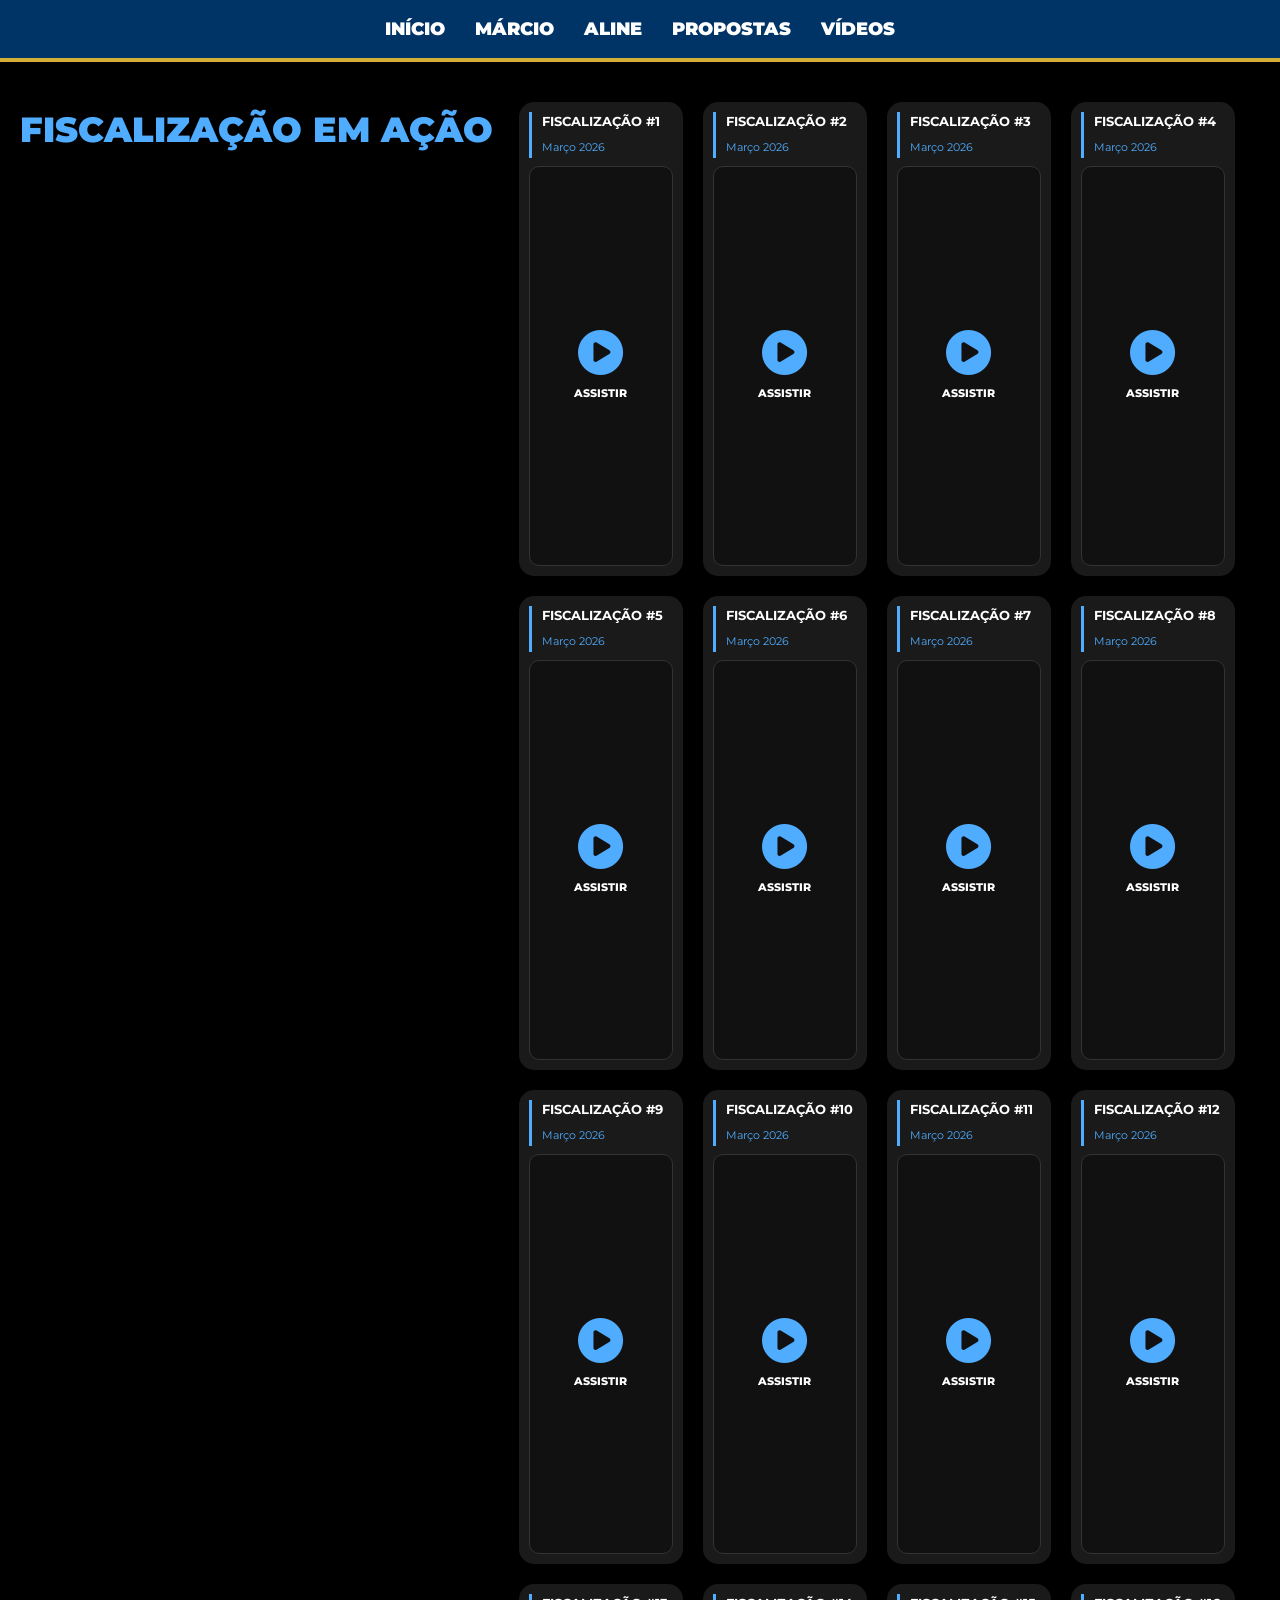
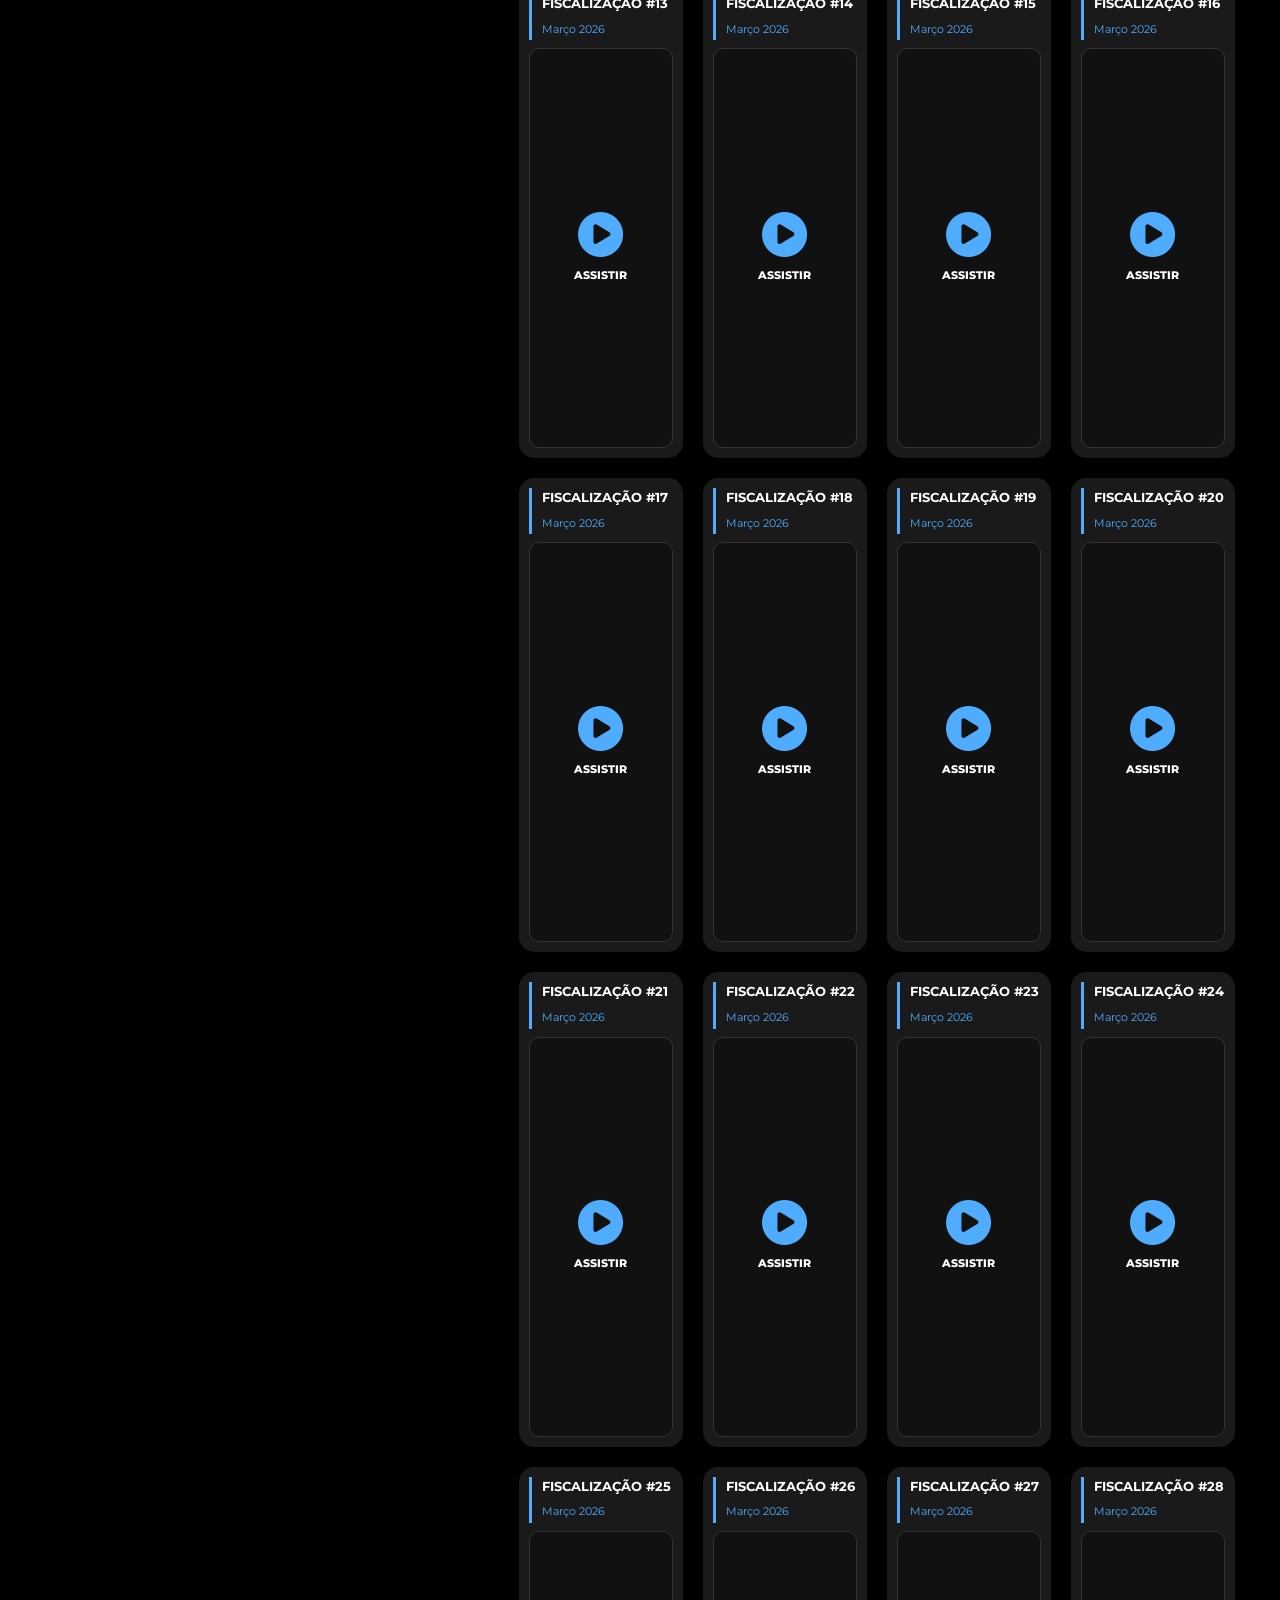
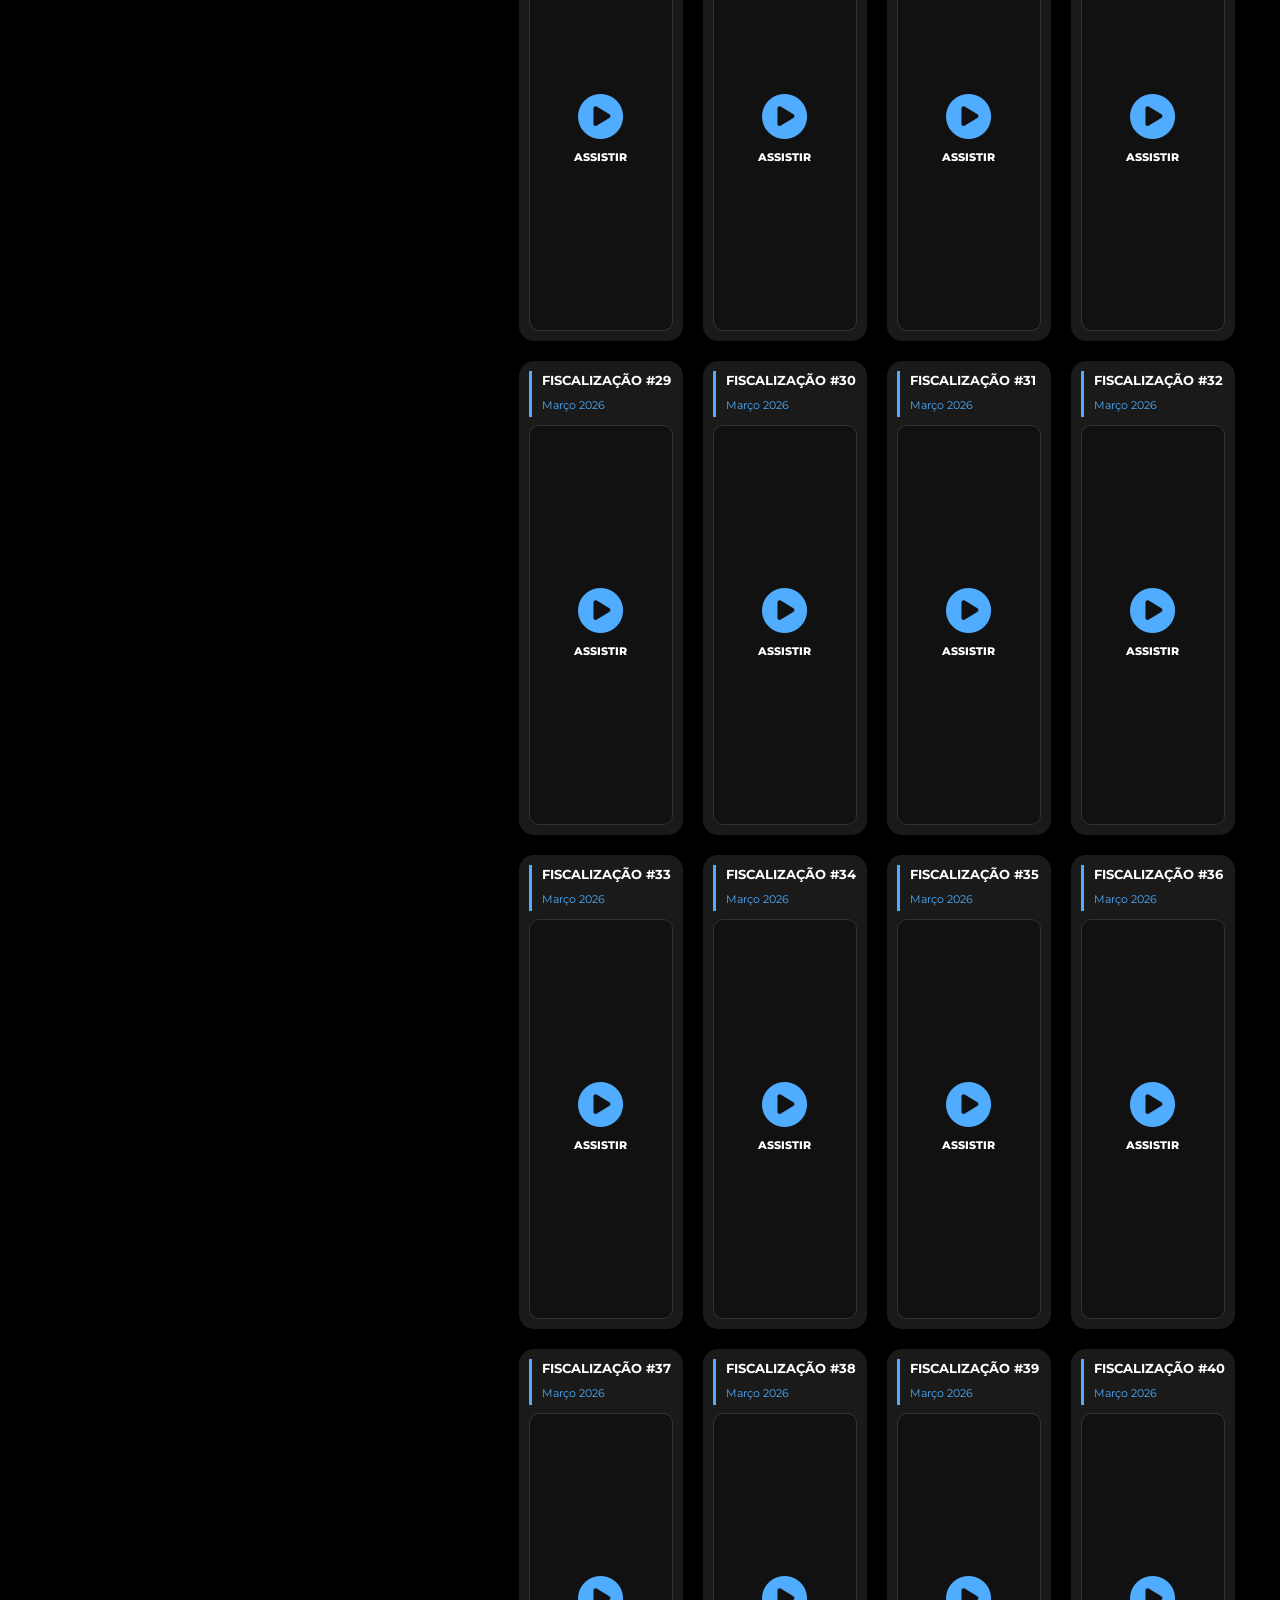
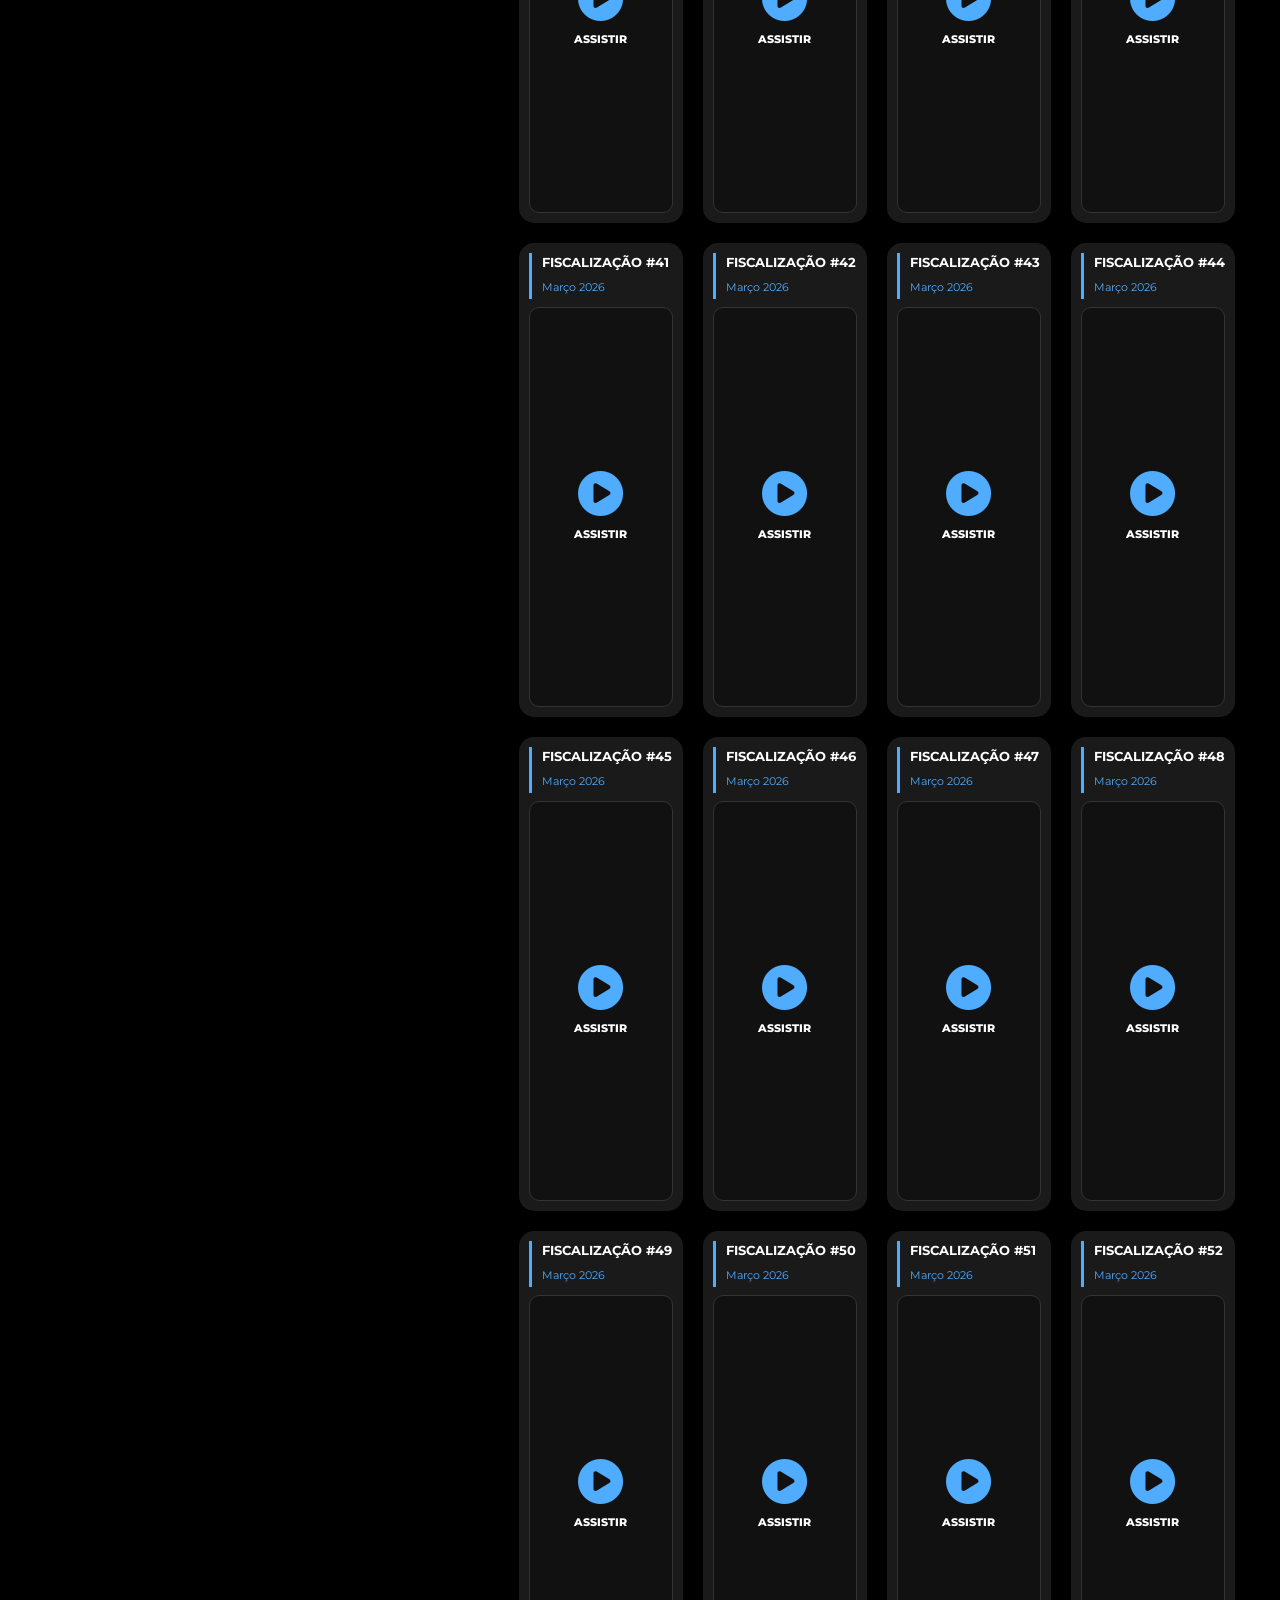
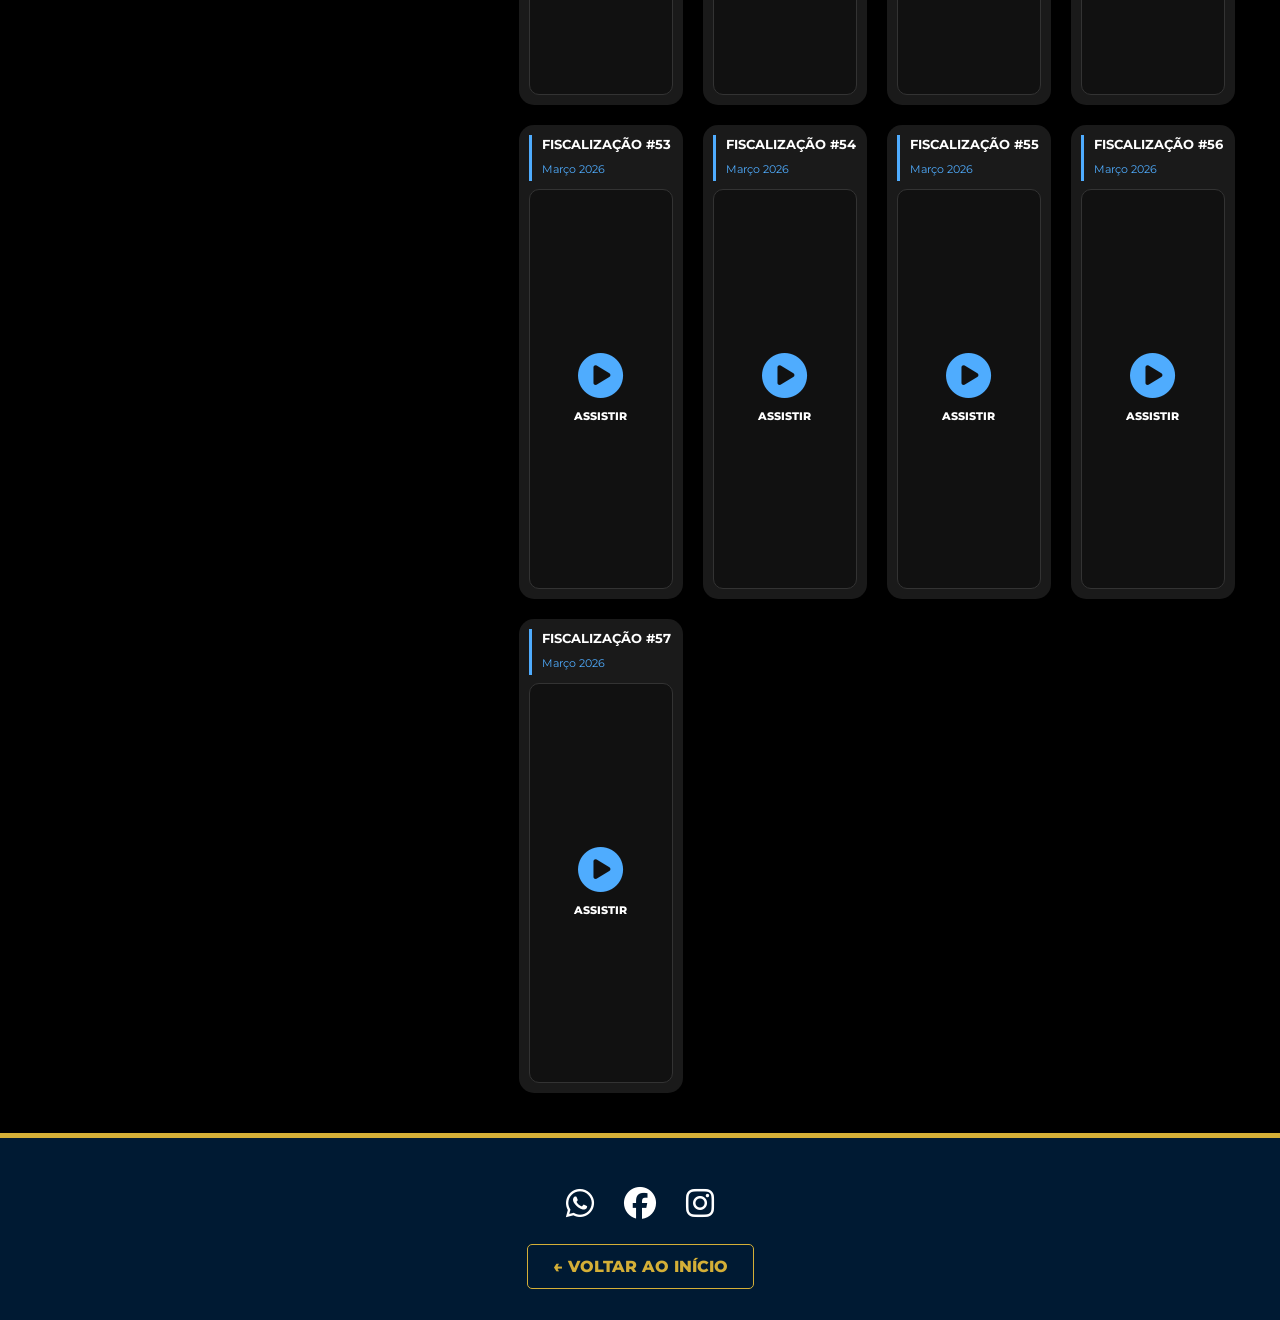
==== videos.html @ c8304841 "Final: Galeria completa com 57 vídeos em Grid 4xN e Performance Otimizada" ====
<!DOCTYPE html>
<html lang="pt-BR">
<head>
    <meta charset="UTF-8">
    <meta name="viewport" content="width=device-width, initial-scale=1.0">
    <title>Vídeos - Márcio O Fiscal do Povo</title>
    <link href="https://fonts.googleapis.com/css2?family=Montserrat:wght@400;600;700;800;900&display=swap" rel="stylesheet">
    <link rel="stylesheet" href="https://cdnjs.cloudflare.com/ajax/libs/font-awesome/6.4.0/css/all.min.css">
    <link rel="stylesheet" href="style.css">
    <style>
        .videos-section { background: #000; padding: 40px 20px; min-height: 100vh; }
        
        /* Grid de 4 colunas para Desktop */
        .videos-grid {
            display: grid;
            grid-template-columns: repeat(4, 1fr);
            gap: 20px;
            max-width: 1400px;
            margin: 0 auto;
        }

        /* Responsividade */
        @media (max-width: 1100px) { .videos-grid { grid-template-columns: repeat(2, 1fr); } }
        @media (max-width: 650px) { .videos-grid { grid-template-columns: 1fr; } }

        .video-header { margin-bottom: 8px; border-left: 3px solid #4facfe; padding-left: 10px; }
        .video-title { color: #fff; font-size: 0.8rem; font-weight: 700; text-transform: uppercase; display: block; overflow: hidden; text-overflow: ellipsis; white-space: nowrap; }
        .video-date { color: #4facfe; font-size: 0.7rem; }

        .video-placeholder {
            background: #111;
            display: flex;
            flex-direction: column;
            align-items: center;
            justify-content: center;
            cursor: pointer;
            height: 400px;
            border-radius: 10px;
            border: 1px solid #333;
            transition: 0.3s;
        }
        .video-placeholder:hover { border-color: #4facfe; background: #1a1a1a; transform: translateY(-5px); }
        .video-placeholder i { font-size: 45px; color: #4facfe; margin-bottom: 10px; }
        .video-placeholder span { color: #fff; font-size: 11px; font-weight: 800; }

        .video-active { width: 100%; height: 400px; border-radius: 10px; overflow: hidden; background: #000; }
        iframe { width: 100%; height: 100%; border: none; }
    </style>
</head>
<body>

    <nav class="main-nav">
        <div class="nav-container">
            <div class="nav-logo">MENU</div>
            <button class="mobile-menu-btn" id="menu-btn"><i class="fas fa-bars"></i></button>
            <ul class="nav-menu" id="nav-menu">
                <li><a href="index.html#inicio">INÍCIO</a></li>
                <li><a href="index.html#marcio">MÁRCIO</a></li>
                <li><a href="index.html#aline">ALINE</a></li>
                <li><a href="index.html#propostas">PROPOSTAS</a></li>
                <li><a href="videos.html">VÍDEOS</a></li>
            </ul>
        </div>
    </nav>

    <section class="videos-section">
        <h2 class="section-title-premium" style="text-align: center; color: #4facfe; margin-bottom: 40px;">FISCALIZAÇÃO EM AÇÃO</h2>
        <div class="videos-grid" id="main-grid"></div>
    </section>

    <script>
        const vids = [
            "https://www.facebook.com/plugins/video.php?href=https://www.facebook.com/61584229254460/videos/1790105011949511/&show_text=false",
            "https://www.facebook.com/plugins/video.php?href=https://www.facebook.com/reel/1311500697698154/&show_text=false",
            "https://www.facebook.com/plugins/video.php?href=https://www.facebook.com/reel/1255227905934165/&show_text=false",
            "https://www.facebook.com/plugins/video.php?href=https://www.facebook.com/reel/918105837590302/&show_text=false",
            "https://www.facebook.com/plugins/video.php?href=https://www.facebook.com/reel/892065873601712/&show_text=false",
            "https://www.facebook.com/plugins/video.php?href=https://www.facebook.com/reel/1368983204916952/&show_text=false",
            "https://www.facebook.com/plugins/video.php?href=https://www.facebook.com/reel/4248589908737282/&show_text=false",
            "https://www.facebook.com/plugins/video.php?href=https://www.facebook.com/reel/1237729917718655/&show_text=false",
            "https://www.facebook.com/plugins/video.php?href=https://www.facebook.com/61584229254460/videos/2324834691275918/&show_text=false",
            "https://www.facebook.com/plugins/video.php?href=https://www.facebook.com/61584229254460/videos/1413429316856625/&show_text=false",
            "https://www.facebook.com/plugins/video.php?href=https://www.facebook.com/reel/910739144763482/&show_text=false",
            "https://www.facebook.com/plugins/video.php?href=https://www.facebook.com/reel/2028403714384406/&show_text=false",
            "https://www.facebook.com/plugins/video.php?href=https://www.facebook.com/reel/3418190201677490/&show_text=false",
            "https://www.facebook.com/plugins/video.php?href=https://www.facebook.com/reel/780820698408023/&show_text=false",
            "https://www.facebook.com/plugins/video.php?href=https://www.facebook.com/reel/1563117801404973/&show_text=false",
            "https://www.facebook.com/plugins/video.php?href=https://www.facebook.com/reel/1511323676623680/&show_text=false",
            "https://www.facebook.com/plugins/video.php?href=https://www.facebook.com/reel/917312870982615/&show_text=false",
            "https://www.facebook.com/plugins/video.php?href=https://www.facebook.com/reel/1393071085896662/&show_text=false",
            "https://www.facebook.com/plugins/video.php?href=https://www.facebook.com/reel/4540325692864998/&show_text=false",
            "https://www.facebook.com/plugins/video.php?href=https://www.facebook.com/reel/1577727400076062/&show_text=false",
            "https://www.facebook.com/plugins/video.php?href=https://www.facebook.com/61584229254460/videos/1332016238598731/&show_text=false",
            "https://www.facebook.com/plugins/video.php?href=https://www.facebook.com/61584229254460/videos/1448080936945494/&show_text=false",
            "https://www.facebook.com/plugins/video.php?href=https://www.facebook.com/61584229254460/videos/732036759646273/&show_text=false",
            "https://www.facebook.com/plugins/video.php?href=https://www.facebook.com/61584229254460/videos/866464966378470/&show_text=false",
            "https://www.facebook.com/plugins/video.php?href=https://www.facebook.com/61584229254460/videos/1402035328312076/&show_text=false",
            "https://www.facebook.com/plugins/video.php?href=https://www.facebook.com/61584229254460/videos/1779980722700407/&show_text=false",
            "https://www.facebook.com/plugins/video.php?href=https://www.facebook.com/61584229254460/videos/762977366433002/&show_text=false",
            "https://www.facebook.com/plugins/video.php?href=https://www.facebook.com/reel/1565699784740078/&show_text=false",
            "https://www.facebook.com/plugins/video.php?href=https://www.facebook.com/61584229254460/videos/1548629129677773/&show_text=false",
            "https://www.facebook.com/plugins/video.php?href=https://www.facebook.com/reel/1250104950433433/&show_text=false",
            "https://www.facebook.com/plugins/video.php?href=https://www.facebook.com/61584229254460/videos/841709148730352/&show_text=false",
            "https://www.facebook.com/plugins/video.php?href=https://www.facebook.com/reel/1416748956475027/&show_text=false",
            "https://www.facebook.com/plugins/video.php?href=https://www.facebook.com/61584229254460/videos/1359076752097937/&show_text=false",
            "https://www.facebook.com/plugins/video.php?href=https://www.facebook.com/reel/810689882004455/&show_text=false",
            "https://www.facebook.com/plugins/video.php?href=https://www.facebook.com/reel/4310340892577147/&show_text=false",
            "https://www.facebook.com/plugins/video.php?href=https://www.facebook.com/reel/1225675929446809/&show_text=false",
            "https://www.facebook.com/plugins/video.php?href=https://www.facebook.com/reel/1605158243845556/&show_text=false",
            "https://www.facebook.com/plugins/video.php?href=https://www.facebook.com/reel/1567627301118036/&show_text=false",
            "https://www.facebook.com/plugins/video.php?href=https://www.facebook.com/reel/1594954414830260/&show_text=false",
            "https://www.facebook.com/plugins/video.php?href=https://www.facebook.com/reel/728707913616149/&show_text=false",
            "https://www.facebook.com/plugins/video.php?href=https://www.facebook.com/reel/1829973627626379/&show_text=false",
            "https://www.facebook.com/plugins/video.php?href=https://www.facebook.com/reel/829946646492679/&show_text=false",
            "https://www.facebook.com/plugins/video.php?href=https://www.facebook.com/reel/1295610985706285/&show_text=false",
            "https://www.facebook.com/plugins/video.php?href=https://www.facebook.com/reel/1372975374610612/&show_text=false",
            "https://www.facebook.com/plugins/video.php?href=https://www.facebook.com/reel/1581659126353356/&show_text=false",
            "https://www.facebook.com/plugins/video.php?href=https://www.facebook.com/reel/1205707208106266/&show_text=false",
            "https://www.facebook.com/plugins/video.php?href=https://www.facebook.com/reel/1228353052685377/&show_text=false",
            "https://www.facebook.com/plugins/video.php?href=https://www.facebook.com/reel/709621431761999/&show_text=false",
            "https://www.facebook.com/plugins/video.php?href=https://www.facebook.com/reel/1314545003805542/&show_text=false",
            "https://www.facebook.com/plugins/video.php?href=https://www.facebook.com/reel/1366639795107440/&show_text=false",
            "https://www.facebook.com/plugins/video.php?href=https://www.facebook.com/reel/1542270400026390/&show_text=false",
            "https://www.facebook.com/plugins/video.php?href=https://www.facebook.com/reel/844283248087871/&show_text=false",
            "https://www.facebook.com/plugins/video.php?href=https://www.facebook.com/reel/1830957114209938/&show_text=false",
            "https://www.facebook.com/plugins/video.php?href=https://www.facebook.com/reel/809238495204125/&show_text=false",
            "https://www.facebook.com/plugins/video.php?href=https://www.facebook.com/reel/1567188791362872/&show_text=false",
            "https://www.facebook.com/plugins/video.php?href=https://www.facebook.com/reel/999747685688481/&show_text=false",
            "https://www.facebook.com/plugins/video.php?href=https://www.facebook.com/reel/838948629033710/&show_text=false"
        ];

        const grid = document.getElementById('main-grid');
        vids.forEach((url, i) => {
            const item = document.createElement('div');
            item.className = 'video-item';
            item.innerHTML = `
                <div class="video-header">
                    <span class="video-title">Fiscalização #${i + 1}</span>
                    <span class="video-date">Março 2026</span>
                </div>
                <div class="video-placeholder" onclick="loadVideo(this, '${url}')">
                    <i class="fas fa-play-circle"></i>
                    <span>ASSISTIR</span>
                </div>
            `;
            grid.appendChild(item);
        });

        function loadVideo(el, url) {
            el.parentElement.innerHTML = `
                <div class="video-active">
                    <iframe src="${url}" allowfullscreen="true" allow="autoplay; encrypted-media"></iframe>
                </div>
            `;
        }
    </script>

    <footer class="main-footer" style="background: #001a33; padding: 40px; text-align: center; border-top: 5px solid #d4af37;">
        <div style="display: flex; gap: 30px; justify-content: center; margin-bottom: 25px;">
            <a href="https://wa.me/5594992500073" style="color: white; font-size: 2rem;"><i class="fab fa-whatsapp"></i></a>
            <a href="https://www.facebook.com/MarcioFiscalDoPovo" style="color: white; font-size: 2rem;"><i class="fab fa-facebook"></i></a>
            <a href="https://www.instagram.com/marcioofiscaldopovo/" style="color: white; font-size: 2rem;"><i class="fab fa-instagram"></i></a>
        </div>
        <a href="index.html" style="color: #d4af37; text-decoration: none; font-weight: 800; border: 1px solid #d4af37; padding: 12px 25px; border-radius: 5px; text-transform: uppercase;">← Voltar ao Início</a>
    </footer>

</body>
</html>
---- style.css ----
/* --- VARIÁVEIS E RESET --- */
:root {
    --blue: #003366;
    --light-blue: #00509d;
    --gold: #d4af37;
    --white: #ffffff;
    --black: #000000;
}

* {
    margin: 0;
    padding: 0;
    box-sizing: border-box;
    scroll-behavior: smooth;
}

body {
    font-family: 'Montserrat', sans-serif;
    color: var(--blue);
    line-height: 1.6;
    background: var(--white);
    overflow-x: hidden;
}

/* --- MENU SUPERIOR (NAVBAR) --- */
.main-nav {
    background: var(--blue);
    padding: 15px 0;
    border-bottom: 4px solid var(--gold);
    position: sticky;
    top: 0;
    z-index: 1000;
}

.nav-container {
    max-width: 1200px;
    margin: 0 auto;
    padding: 0 20px;
    display: flex;
    justify-content: center; /* Centralizado no PC */
    align-items: center;
}

.nav-logo {
    color: var(--white);
    font-weight: 900;
    font-size: 1.2rem;
    display: none; /* Escondido no PC */
}

.nav-menu {
    display: flex;
    list-style: none;
    gap: 30px;
}

.nav-menu a {
    color: var(--white);
    text-decoration: none;
    font-weight: 900;
    font-size: 1.1rem;
    text-transform: uppercase;
    transition: 0.3s;
}

.nav-menu a:hover {
    color: var(--gold);
}

.mobile-menu-btn {
    display: none;
    background: none;
    border: none;
    color: white;
    font-size: 1.8rem;
    cursor: pointer;
}

/* --- CONFIGURAÇÃO MOBILE (ESTILO APP) --- */
@media (max-width: 768px) {
    .nav-container { justify-content: space-between; }
    .nav-logo { display: block; }
    .mobile-menu-btn { display: block; }

    .nav-menu {
        position: fixed;
        top: 68px;
        left: -100%;
        width: 100%;
        height: calc(100vh - 68px);
        background: var(--blue);
        flex-direction: column;
        align-items: center;
        padding-top: 50px;
        transition: 0.4s ease-in-out;
        gap: 30px;
    }

    .nav-menu.active { left: 0; }
    .nav-menu a { font-size: 1.6rem; }
}

/* --- HERO SECTION --- */
.hero-section {
    background: linear-gradient(135deg, var(--blue) 0%, var(--light-blue) 100%);
    padding: 60px 20px;
    text-align: center;
    color: var(--white);
}

.hero-title { font-size: clamp(2rem, 5vw, 3.5rem); font-weight: 900; margin-bottom: 10px; }
.hero-subtitle { font-size: clamp(1.2rem, 3vw, 2rem); font-weight: 700; color: var(--gold); margin-bottom: 40px; }

.hero-image-container {
    position: relative;
    max-width: 400px;
    margin: 0 auto;
    border: 6px solid var(--white);
    border-radius: 20px;
    box-shadow: 0 20px 40px rgba(0,0,0,0.3);
}

.hero-image { width: 100%; border-radius: 14px; display: block; }

.hero-badge {
    position: absolute;
    bottom: -20px;
    left: 50%;
    transform: translateX(-50%);
    background: var(--gold);
    color: var(--blue);
    padding: 10px 20px;
    border-radius: 50px;
    font-weight: 900;
    border: 2px solid var(--white);
    white-space: nowrap;
}

/* --- BIOGRAFIAS E CARDS --- */
.biografia-section { padding: 80px 20px; display: flex; justify-content: center; }
.container-biografia { max-width: 1100px; width: 100%; }
.bio-card { background: var(--white); padding: 40px; border-radius: 0 50px 0 50px; box-shadow: 0 10px 30px rgba(0,0,0,0.05); border-left: 8px solid var(--gold); }
.section-title-premium { font-size: 2.2rem; font-weight: 900; margin-bottom: 30px; color: var(--blue); }

.timeline-item { display: flex; align-items: flex-start; gap: 15px; margin-bottom: 15px; }
.timeline-item i { color: var(--gold); font-size: 1.4rem; margin-top: 5px; }

/* --- PROPOSTAS --- */
.propostas-section { background: var(--blue); padding: 80px 20px; display: flex; justify-content: center; }
.propostas-grid { display: grid; grid-template-columns: repeat(auto-fit, minmax(300px, 1fr)); gap: 20px; margin-top: 30px; }
.proposta-card-tech { background: rgba(255,255,255,0.1); padding: 30px; border-radius: 20px; border: 1px solid var(--gold); text-align: center; }
.proposta-card-tech h3 { color: var(--gold); margin-bottom: 15px; font-size: 1.5rem; }
.proposta-card-tech p { color: var(--white); }

/* --- VÍDEOS --- */
.videos-section { padding: 80px 20px; background: var(--black); display: flex; justify-content: center; }
.videos-grid { display: grid; grid-template-columns: repeat(auto-fit, minmax(320px, 1fr)); gap: 20px; }
.video-item { background: #1a1a1a; padding: 10px; border-radius: 15px; }
.video-wrapper { position: relative; padding-bottom: 56.25%; height: 0; overflow: hidden; border-radius: 10px; }
.video-wrapper iframe { position: absolute; top: 0; left: 0; width: 100%; height: 100%; }

/* --- RODAPÉ --- */
.main-footer { background: #001a33; padding: 60px 20px; border-top: 5px solid var(--gold); text-align: center; color: var(--white); }

/* --- BOTÃO WHATSAPP --- */
.whatsapp-float {
    position: fixed;
    bottom: 30px;
    right: 30px;
    background: #25d366;
    width: 60px;
    height: 60px;
    border-radius: 50%;
    display: flex;
    justify-content: center;
    align-items: center;
    color: white;
    font-size: 2rem;
    z-index: 2000;
    box-shadow: 0 4px 10px rgba(0,0,0,0.3);
}
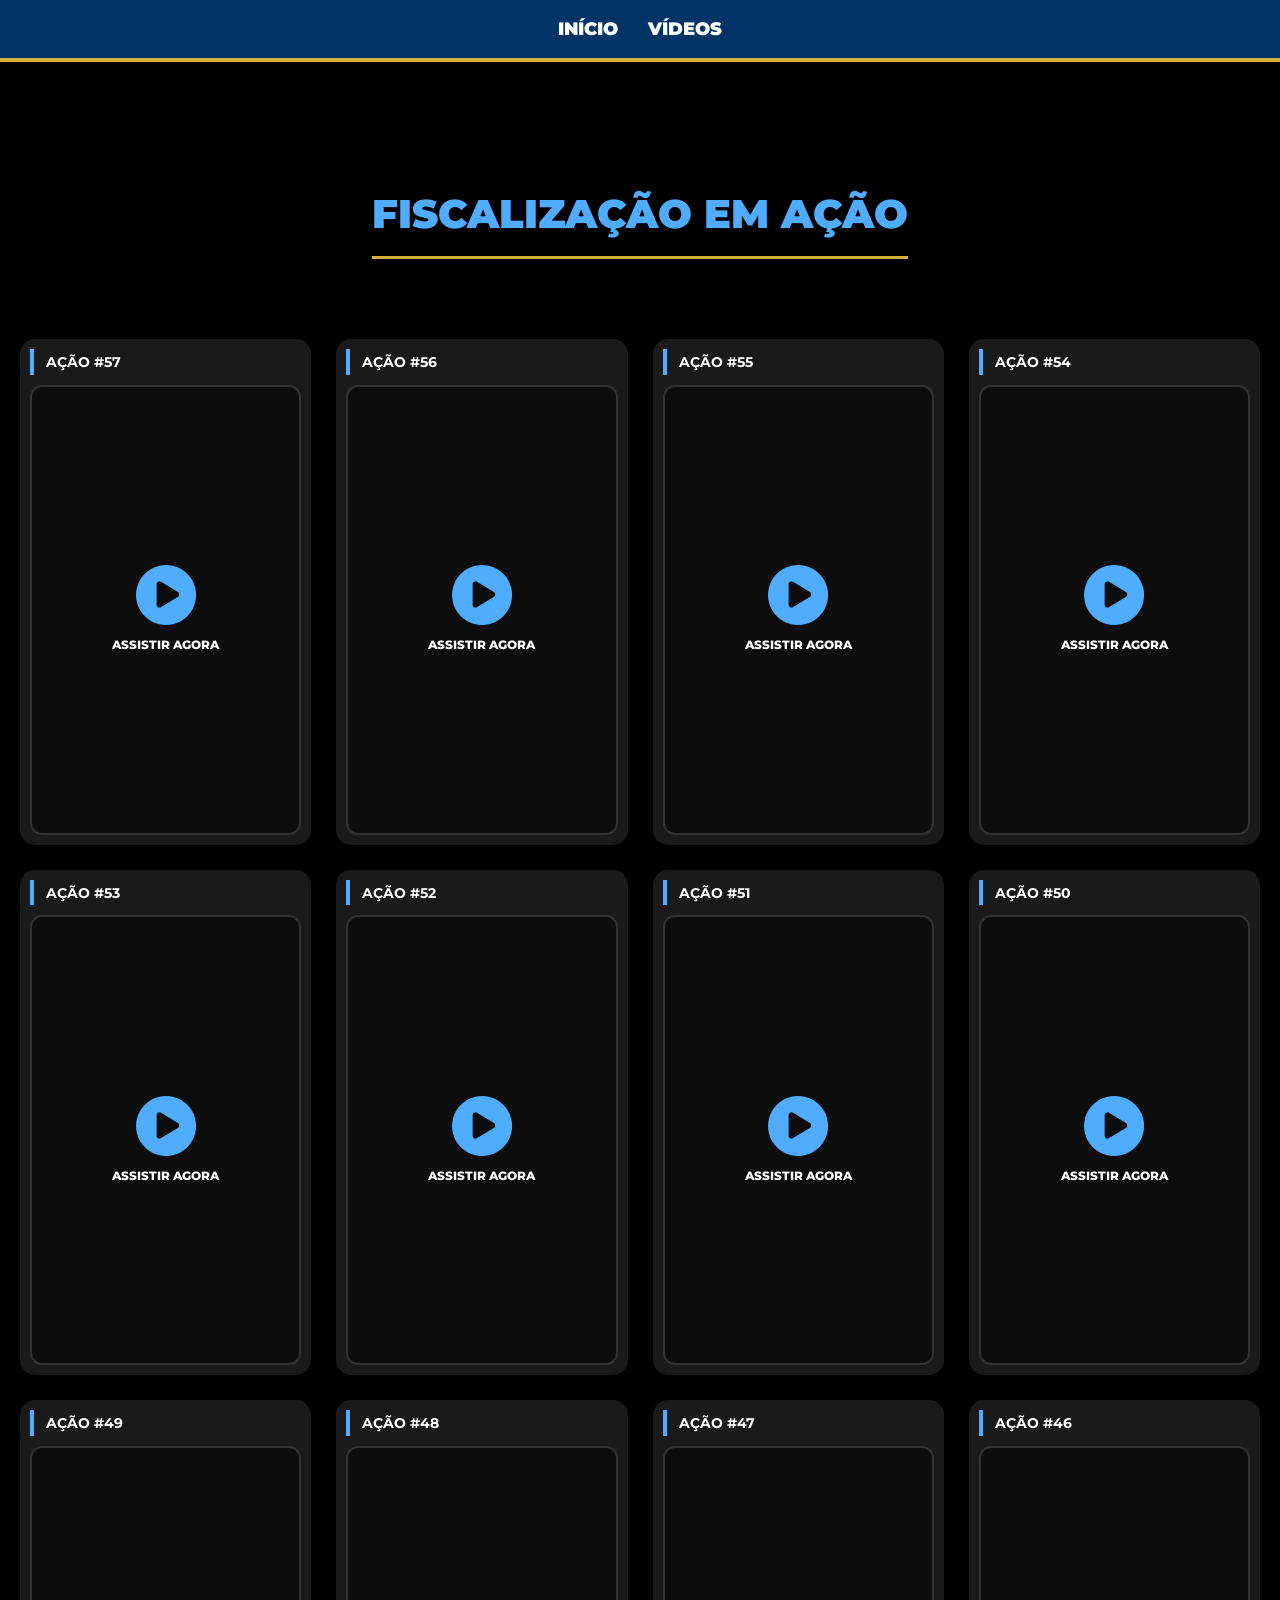
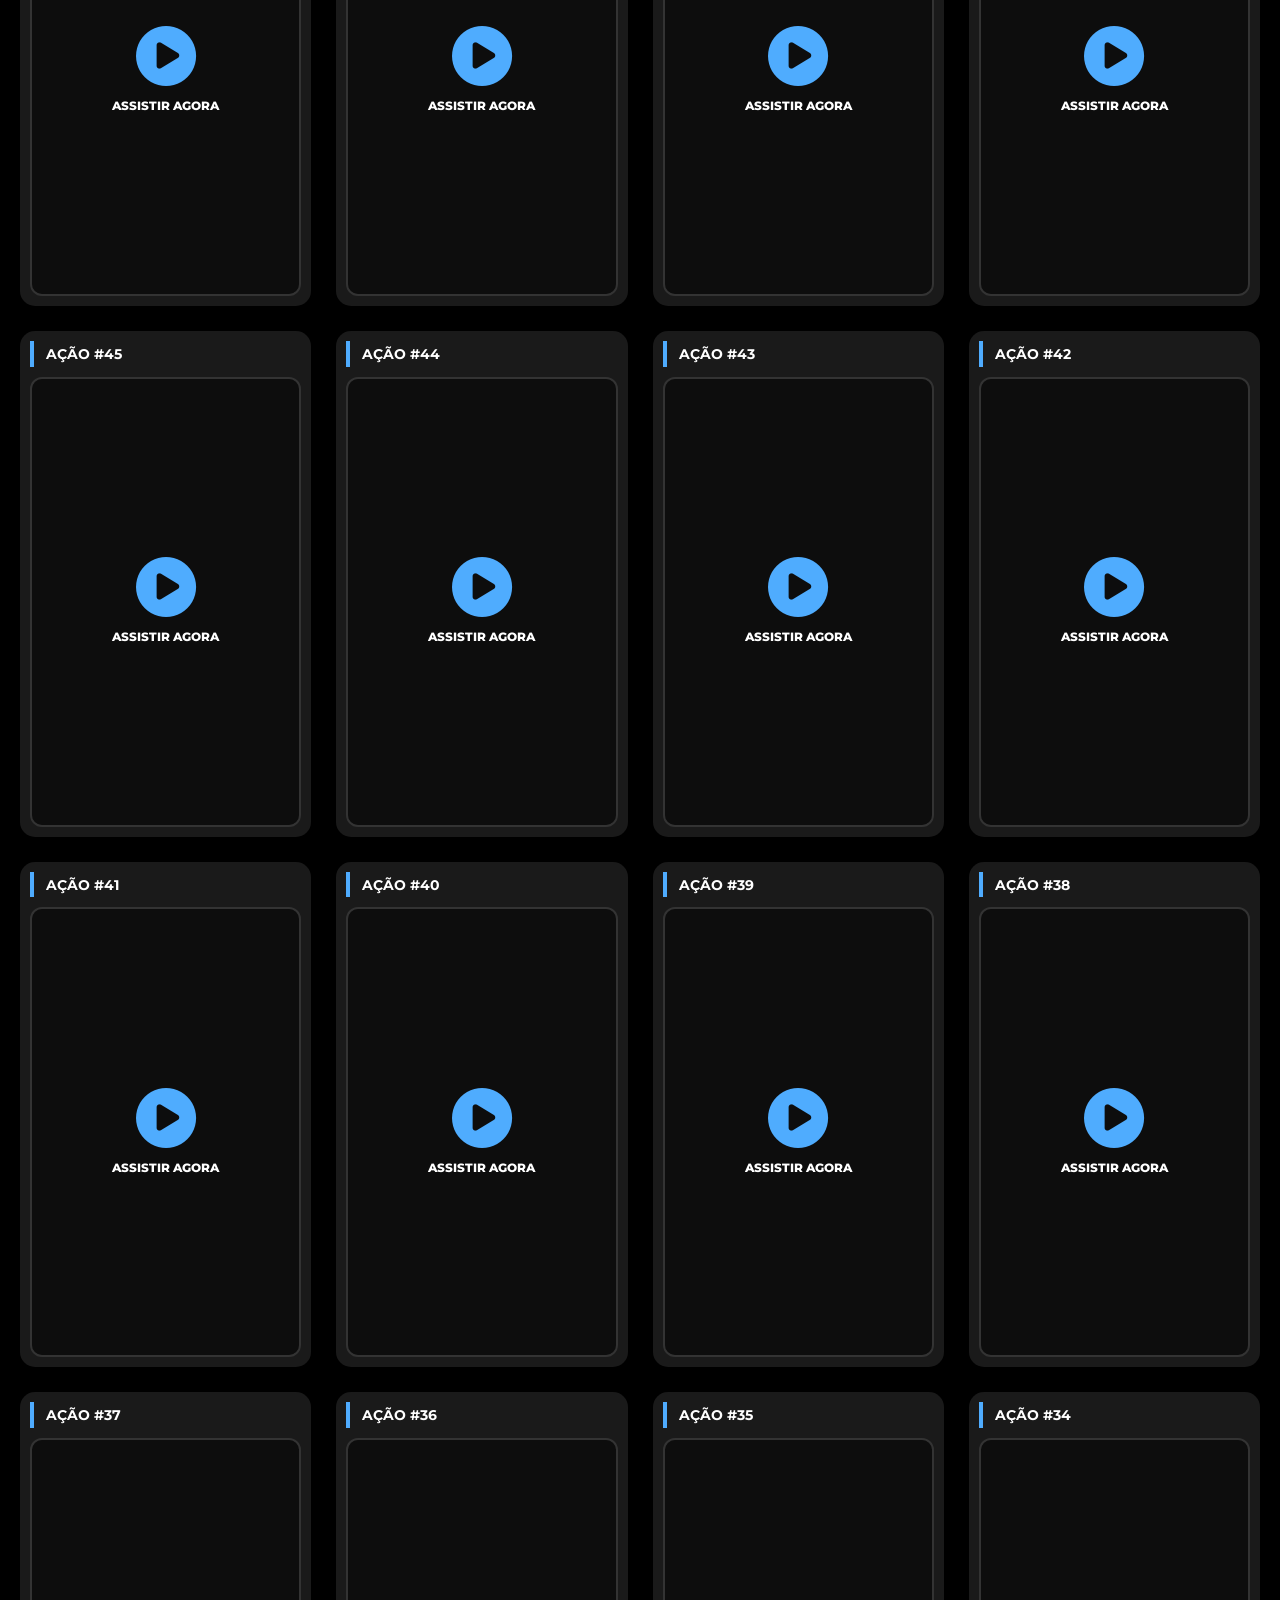
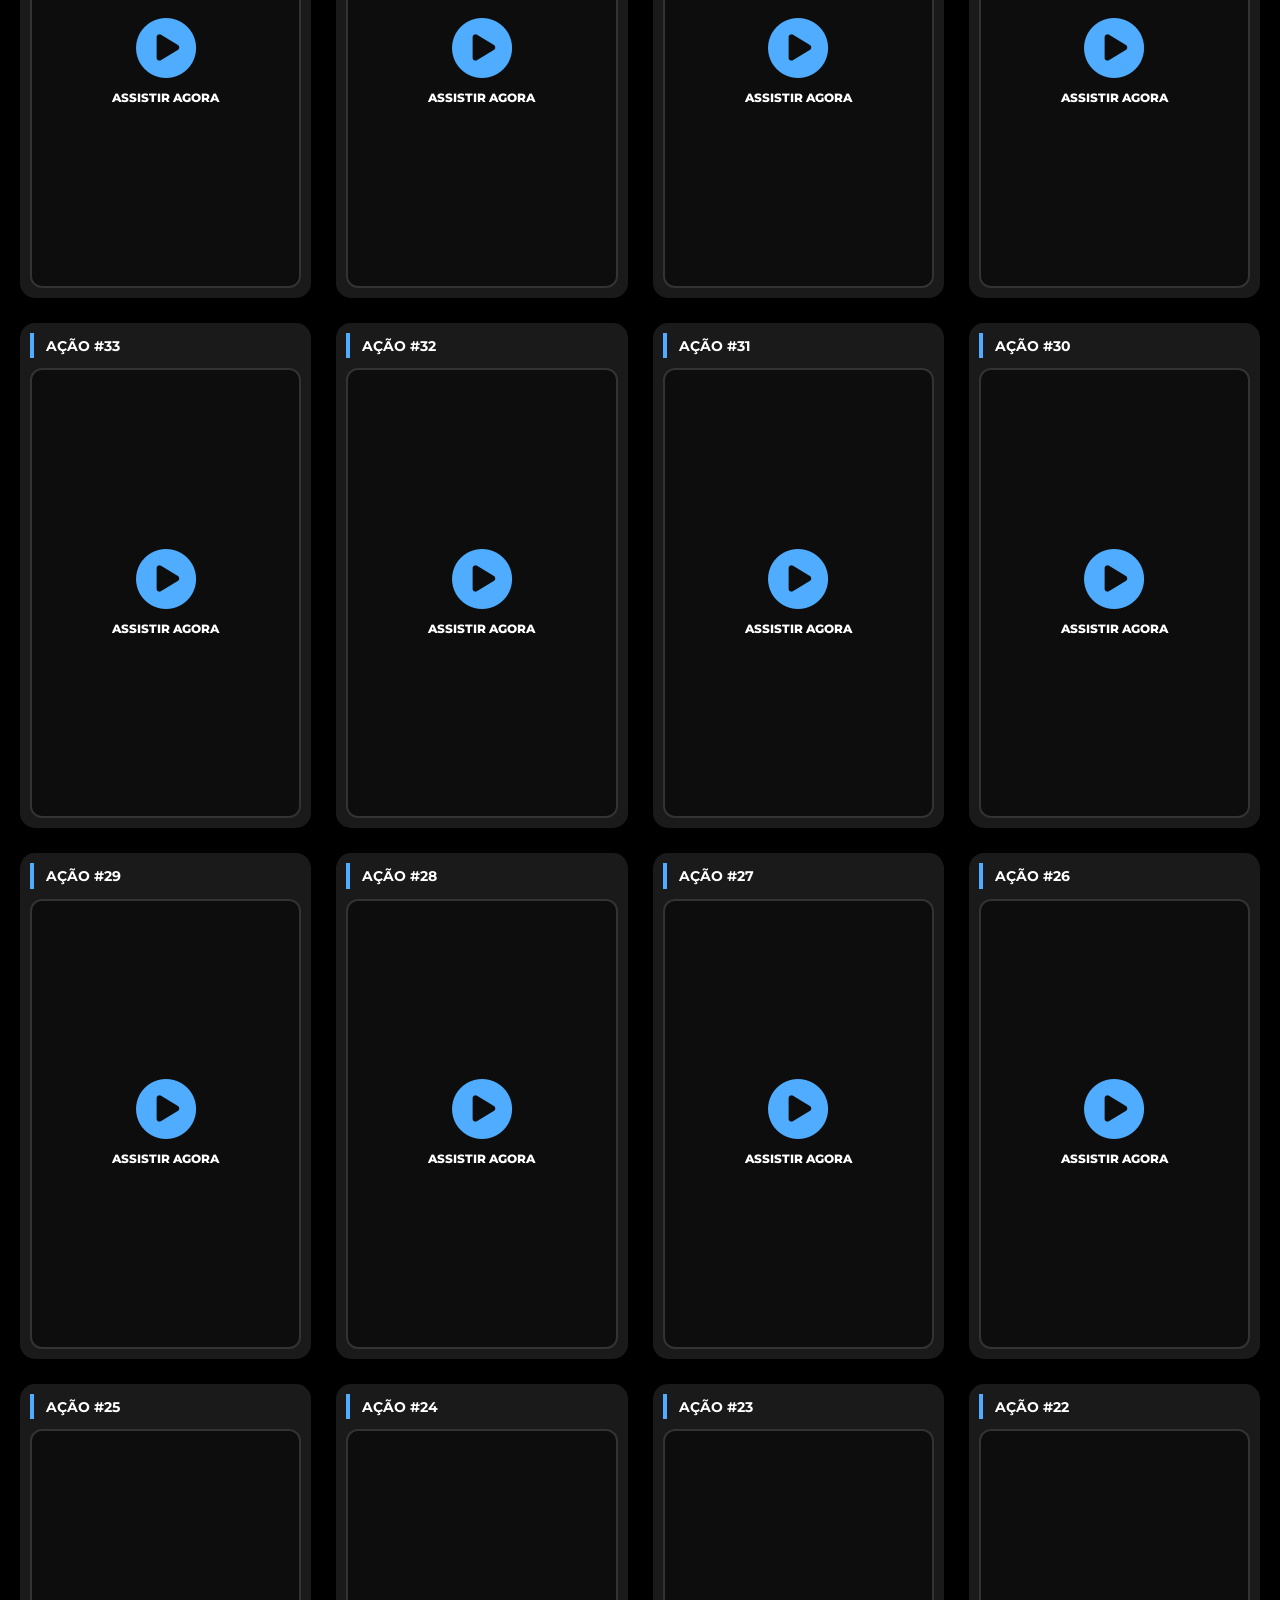
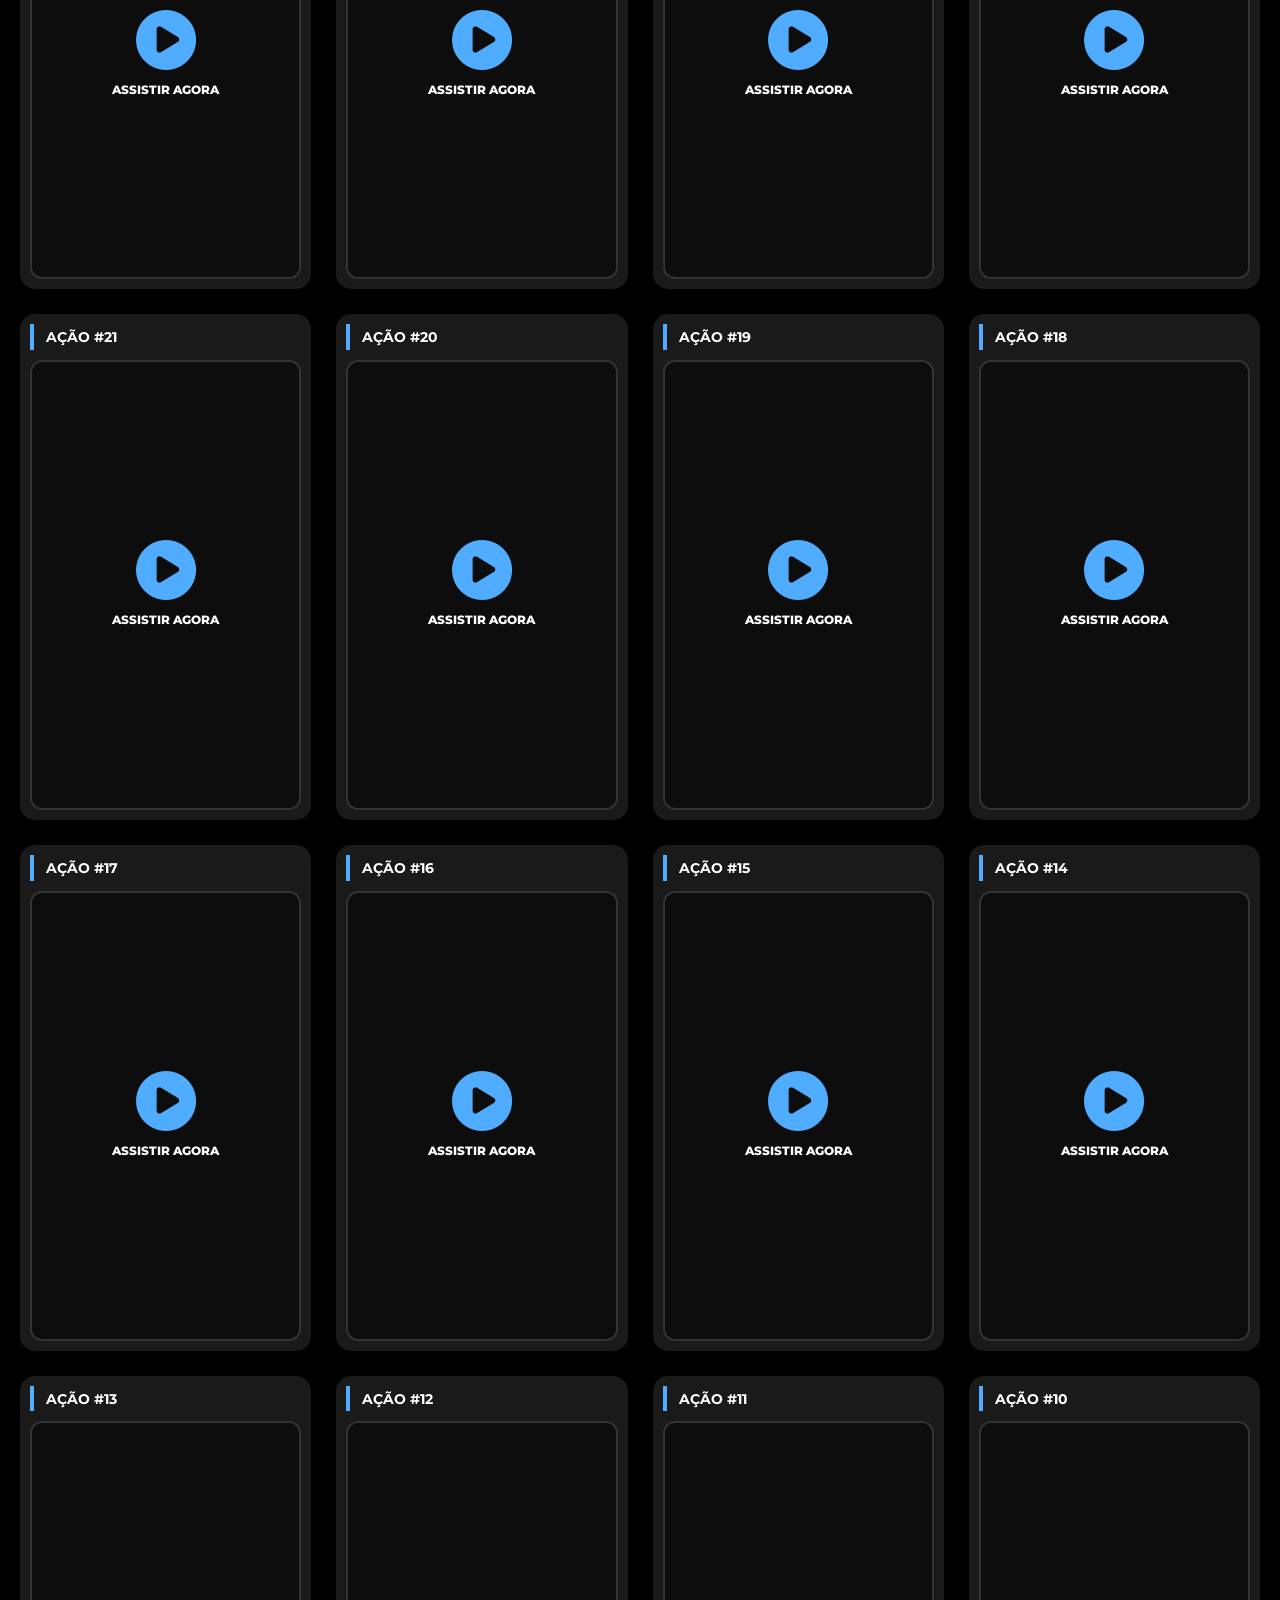
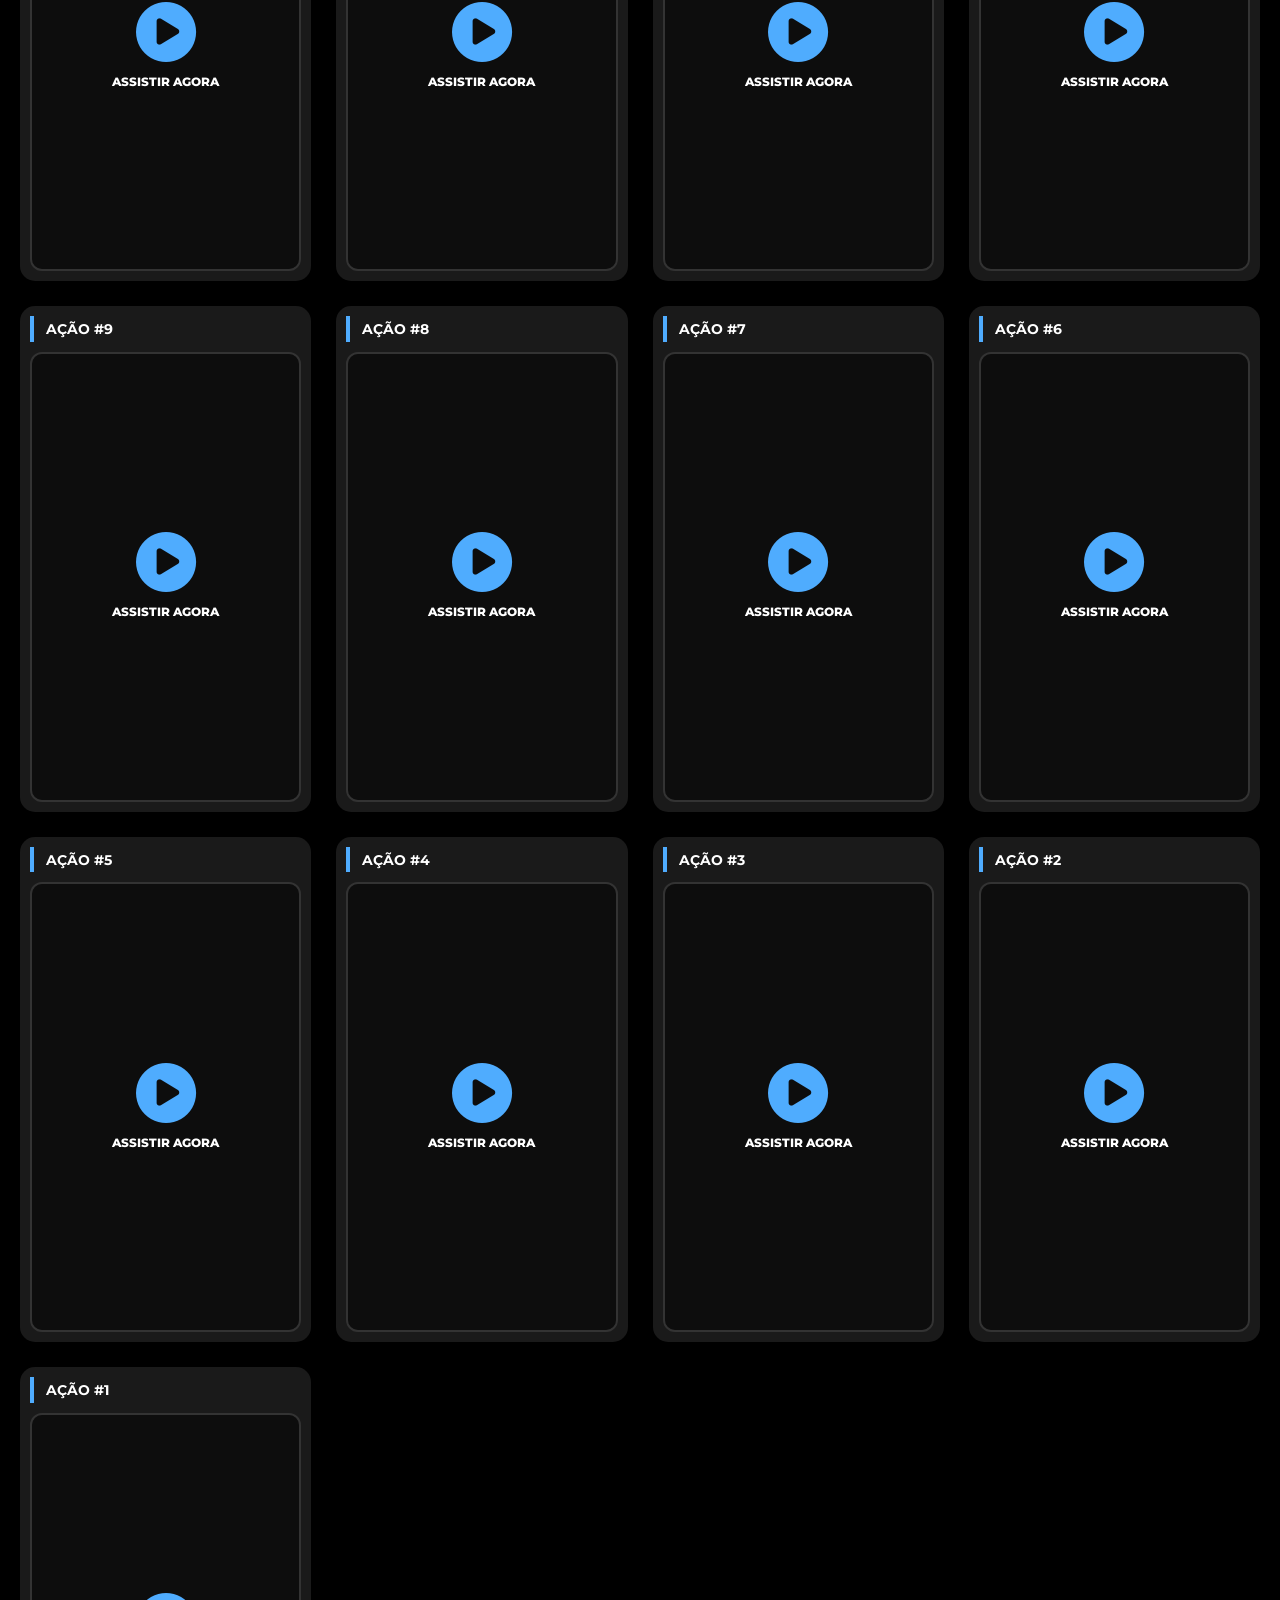
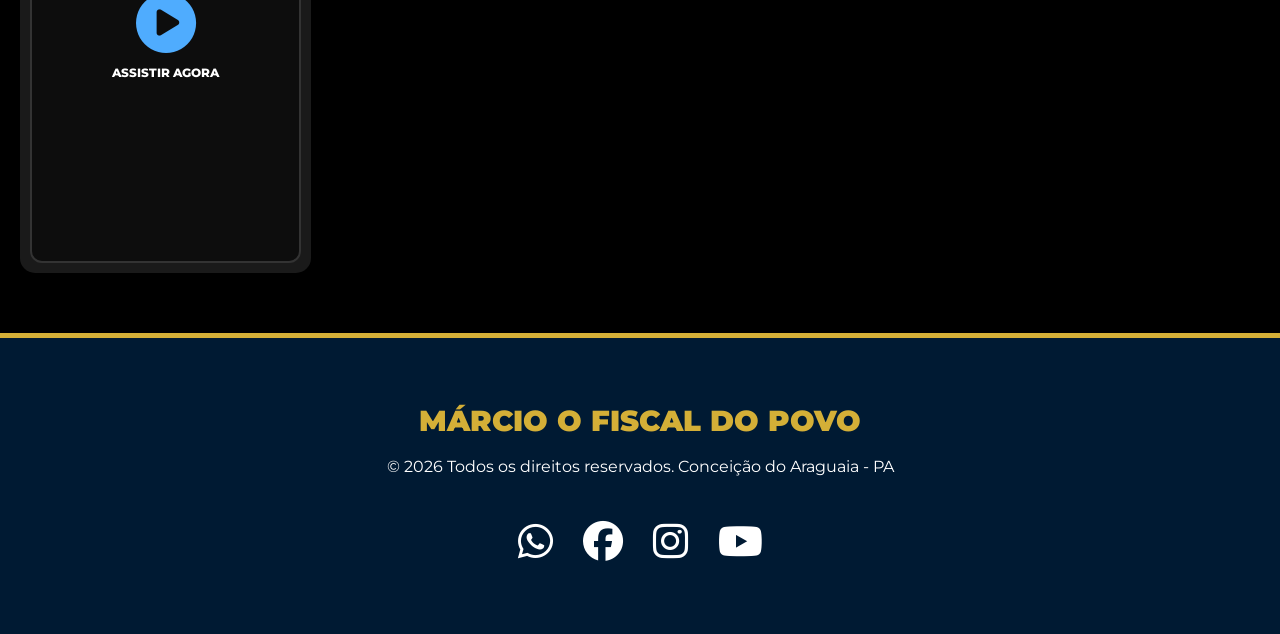
==== commit 5f458211: "Final: Galeria de 57 vídeos com capas, grid 4xN e numeração decrescente" ====
--- a/videos.html
+++ b/videos.html
@@ -8,42 +8,66 @@
     <link rel="stylesheet" href="https://cdnjs.cloudflare.com/ajax/libs/font-awesome/6.4.0/css/all.min.css">
     <link rel="stylesheet" href="style.css">
     <style>
-        .videos-section { background: #000; padding: 40px 20px; min-height: 100vh; }
+        body { background: #000; margin: 0; padding: 0; font-family: 'Montserrat', sans-serif; }
         
-        /* Grid de 4 colunas para Desktop */
+        .videos-section { 
+            background: #000; 
+            padding: 120px 20px 60px 20px; 
+            display: flex;
+            flex-direction: column;
+            align-items: center;
+            min-height: 100vh;
+        }
+
+        .section-header { width: 100%; display: flex; justify-content: center; margin-bottom: 50px; }
+        
+        .section-title-premium {
+            font-size: 2.5rem;
+            color: #4facfe;
+            font-weight: 900;
+            text-transform: uppercase;
+            text-align: center;
+            border-bottom: 3px solid #d4af37;
+            padding-bottom: 10px;
+        }
+
         .videos-grid {
             display: grid;
             grid-template-columns: repeat(4, 1fr);
-            gap: 20px;
+            gap: 25px;
+            width: 100%;
             max-width: 1400px;
-            margin: 0 auto;
-        }
-
-        /* Responsividade */
-        @media (max-width: 1100px) { .videos-grid { grid-template-columns: repeat(2, 1fr); } }
-        @media (max-width: 650px) { .videos-grid { grid-template-columns: 1fr; } }
-
-        .video-header { margin-bottom: 8px; border-left: 3px solid #4facfe; padding-left: 10px; }
-        .video-title { color: #fff; font-size: 0.8rem; font-weight: 700; text-transform: uppercase; display: block; overflow: hidden; text-overflow: ellipsis; white-space: nowrap; }
-        .video-date { color: #4facfe; font-size: 0.7rem; }
+        }
+
+        @media (max-width: 1200px) { .videos-grid { grid-template-columns: repeat(2, 1fr); } }
+        @media (max-width: 768px) { .videos-grid { grid-template-columns: 1fr; } .section-title-premium { font-size: 1.8rem; } }
+
+        .video-item { width: 100%; }
+        .video-header { margin-bottom: 10px; border-left: 4px solid #4facfe; padding-left: 12px; }
+        .video-title { color: #fff; font-size: 0.9rem; font-weight: 700; text-transform: uppercase; }
 
         .video-placeholder {
-            background: #111;
+            background-color: #1a1a1a;
+            background-size: cover;
+            background-position: center;
             display: flex;
             flex-direction: column;
             align-items: center;
             justify-content: center;
             cursor: pointer;
-            height: 400px;
-            border-radius: 10px;
-            border: 1px solid #333;
-            transition: 0.3s;
-        }
-        .video-placeholder:hover { border-color: #4facfe; background: #1a1a1a; transform: translateY(-5px); }
-        .video-placeholder i { font-size: 45px; color: #4facfe; margin-bottom: 10px; }
-        .video-placeholder span { color: #fff; font-size: 11px; font-weight: 800; }
-
-        .video-active { width: 100%; height: 400px; border-radius: 10px; overflow: hidden; background: #000; }
+            height: 450px;
+            border-radius: 12px;
+            border: 2px solid #333;
+            transition: 0.4s;
+            position: relative;
+            overflow: hidden;
+        }
+        .video-placeholder::before { content: ''; position: absolute; top: 0; left: 0; width: 100%; height: 100%; background: rgba(0, 0, 0, 0.5); z-index: 1; }
+        .video-placeholder:hover { border-color: #4facfe; transform: translateY(-5px); }
+        .video-placeholder i { font-size: 60px; color: #4facfe; z-index: 2; margin-bottom: 10px; }
+        .video-placeholder span { color: #fff; font-size: 12px; font-weight: 800; z-index: 2; }
+
+        .video-active { width: 100%; height: 450px; border-radius: 12px; overflow: hidden; background: #000; }
         iframe { width: 100%; height: 100%; border: none; }
     </style>
 </head>
@@ -52,95 +76,100 @@
     <nav class="main-nav">
         <div class="nav-container">
             <div class="nav-logo">MENU</div>
-            <button class="mobile-menu-btn" id="menu-btn"><i class="fas fa-bars"></i></button>
-            <ul class="nav-menu" id="nav-menu">
-                <li><a href="index.html#inicio">INÍCIO</a></li>
-                <li><a href="index.html#marcio">MÁRCIO</a></li>
-                <li><a href="index.html#aline">ALINE</a></li>
-                <li><a href="index.html#propostas">PROPOSTAS</a></li>
+            <ul class="nav-menu">
+                <li><a href="index.html">INÍCIO</a></li>
                 <li><a href="videos.html">VÍDEOS</a></li>
             </ul>
         </div>
     </nav>
 
     <section class="videos-section">
-        <h2 class="section-title-premium" style="text-align: center; color: #4facfe; margin-bottom: 40px;">FISCALIZAÇÃO EM AÇÃO</h2>
+        <div class="section-header">
+            <h2 class="section-title-premium">FISCALIZAÇÃO EM AÇÃO</h2>
+        </div>
         <div class="videos-grid" id="main-grid"></div>
     </section>
 
     <script>
         const vids = [
-            "https://www.facebook.com/plugins/video.php?href=https://www.facebook.com/61584229254460/videos/1790105011949511/&show_text=false",
-            "https://www.facebook.com/plugins/video.php?href=https://www.facebook.com/reel/1311500697698154/&show_text=false",
-            "https://www.facebook.com/plugins/video.php?href=https://www.facebook.com/reel/1255227905934165/&show_text=false",
-            "https://www.facebook.com/plugins/video.php?href=https://www.facebook.com/reel/918105837590302/&show_text=false",
-            "https://www.facebook.com/plugins/video.php?href=https://www.facebook.com/reel/892065873601712/&show_text=false",
-            "https://www.facebook.com/plugins/video.php?href=https://www.facebook.com/reel/1368983204916952/&show_text=false",
-            "https://www.facebook.com/plugins/video.php?href=https://www.facebook.com/reel/4248589908737282/&show_text=false",
-            "https://www.facebook.com/plugins/video.php?href=https://www.facebook.com/reel/1237729917718655/&show_text=false",
-            "https://www.facebook.com/plugins/video.php?href=https://www.facebook.com/61584229254460/videos/2324834691275918/&show_text=false",
-            "https://www.facebook.com/plugins/video.php?href=https://www.facebook.com/61584229254460/videos/1413429316856625/&show_text=false",
-            "https://www.facebook.com/plugins/video.php?href=https://www.facebook.com/reel/910739144763482/&show_text=false",
-            "https://www.facebook.com/plugins/video.php?href=https://www.facebook.com/reel/2028403714384406/&show_text=false",
-            "https://www.facebook.com/plugins/video.php?href=https://www.facebook.com/reel/3418190201677490/&show_text=false",
-            "https://www.facebook.com/plugins/video.php?href=https://www.facebook.com/reel/780820698408023/&show_text=false",
-            "https://www.facebook.com/plugins/video.php?href=https://www.facebook.com/reel/1563117801404973/&show_text=false",
-            "https://www.facebook.com/plugins/video.php?href=https://www.facebook.com/reel/1511323676623680/&show_text=false",
-            "https://www.facebook.com/plugins/video.php?href=https://www.facebook.com/reel/917312870982615/&show_text=false",
-            "https://www.facebook.com/plugins/video.php?href=https://www.facebook.com/reel/1393071085896662/&show_text=false",
-            "https://www.facebook.com/plugins/video.php?href=https://www.facebook.com/reel/4540325692864998/&show_text=false",
-            "https://www.facebook.com/plugins/video.php?href=https://www.facebook.com/reel/1577727400076062/&show_text=false",
-            "https://www.facebook.com/plugins/video.php?href=https://www.facebook.com/61584229254460/videos/1332016238598731/&show_text=false",
-            "https://www.facebook.com/plugins/video.php?href=https://www.facebook.com/61584229254460/videos/1448080936945494/&show_text=false",
-            "https://www.facebook.com/plugins/video.php?href=https://www.facebook.com/61584229254460/videos/732036759646273/&show_text=false",
-            "https://www.facebook.com/plugins/video.php?href=https://www.facebook.com/61584229254460/videos/866464966378470/&show_text=false",
-            "https://www.facebook.com/plugins/video.php?href=https://www.facebook.com/61584229254460/videos/1402035328312076/&show_text=false",
-            "https://www.facebook.com/plugins/video.php?href=https://www.facebook.com/61584229254460/videos/1779980722700407/&show_text=false",
-            "https://www.facebook.com/plugins/video.php?href=https://www.facebook.com/61584229254460/videos/762977366433002/&show_text=false",
-            "https://www.facebook.com/plugins/video.php?href=https://www.facebook.com/reel/1565699784740078/&show_text=false",
-            "https://www.facebook.com/plugins/video.php?href=https://www.facebook.com/61584229254460/videos/1548629129677773/&show_text=false",
-            "https://www.facebook.com/plugins/video.php?href=https://www.facebook.com/reel/1250104950433433/&show_text=false",
-            "https://www.facebook.com/plugins/video.php?href=https://www.facebook.com/61584229254460/videos/841709148730352/&show_text=false",
-            "https://www.facebook.com/plugins/video.php?href=https://www.facebook.com/reel/1416748956475027/&show_text=false",
-            "https://www.facebook.com/plugins/video.php?href=https://www.facebook.com/61584229254460/videos/1359076752097937/&show_text=false",
-            "https://www.facebook.com/plugins/video.php?href=https://www.facebook.com/reel/810689882004455/&show_text=false",
-            "https://www.facebook.com/plugins/video.php?href=https://www.facebook.com/reel/4310340892577147/&show_text=false",
-            "https://www.facebook.com/plugins/video.php?href=https://www.facebook.com/reel/1225675929446809/&show_text=false",
-            "https://www.facebook.com/plugins/video.php?href=https://www.facebook.com/reel/1605158243845556/&show_text=false",
-            "https://www.facebook.com/plugins/video.php?href=https://www.facebook.com/reel/1567627301118036/&show_text=false",
-            "https://www.facebook.com/plugins/video.php?href=https://www.facebook.com/reel/1594954414830260/&show_text=false",
-            "https://www.facebook.com/plugins/video.php?href=https://www.facebook.com/reel/728707913616149/&show_text=false",
-            "https://www.facebook.com/plugins/video.php?href=https://www.facebook.com/reel/1829973627626379/&show_text=false",
-            "https://www.facebook.com/plugins/video.php?href=https://www.facebook.com/reel/829946646492679/&show_text=false",
-            "https://www.facebook.com/plugins/video.php?href=https://www.facebook.com/reel/1295610985706285/&show_text=false",
-            "https://www.facebook.com/plugins/video.php?href=https://www.facebook.com/reel/1372975374610612/&show_text=false",
-            "https://www.facebook.com/plugins/video.php?href=https://www.facebook.com/reel/1581659126353356/&show_text=false",
-            "https://www.facebook.com/plugins/video.php?href=https://www.facebook.com/reel/1205707208106266/&show_text=false",
-            "https://www.facebook.com/plugins/video.php?href=https://www.facebook.com/reel/1228353052685377/&show_text=false",
-            "https://www.facebook.com/plugins/video.php?href=https://www.facebook.com/reel/709621431761999/&show_text=false",
-            "https://www.facebook.com/plugins/video.php?href=https://www.facebook.com/reel/1314545003805542/&show_text=false",
-            "https://www.facebook.com/plugins/video.php?href=https://www.facebook.com/reel/1366639795107440/&show_text=false",
-            "https://www.facebook.com/plugins/video.php?href=https://www.facebook.com/reel/1542270400026390/&show_text=false",
-            "https://www.facebook.com/plugins/video.php?href=https://www.facebook.com/reel/844283248087871/&show_text=false",
-            "https://www.facebook.com/plugins/video.php?href=https://www.facebook.com/reel/1830957114209938/&show_text=false",
-            "https://www.facebook.com/plugins/video.php?href=https://www.facebook.com/reel/809238495204125/&show_text=false",
-            "https://www.facebook.com/plugins/video.php?href=https://www.facebook.com/reel/1567188791362872/&show_text=false",
-            "https://www.facebook.com/plugins/video.php?href=https://www.facebook.com/reel/999747685688481/&show_text=false",
-            "https://www.facebook.com/plugins/video.php?href=https://www.facebook.com/reel/838948629033710/&show_text=false"
+            { url: "https://www.facebook.com/plugins/video.php?href=https://www.facebook.com/61584229254460/videos/1790105011949511/&show_text=false", thumb: "img/capa1.jpg" },
+            { url: "https://www.facebook.com/plugins/video.php?href=https://www.facebook.com/reel/1311500697698154/&show_text=false", thumb: "img/capa2.jpg" },
+            { url: "https://www.facebook.com/plugins/video.php?href=https://www.facebook.com/reel/1255227905934165/&show_text=false", thumb: "img/capa3.jpg" },
+            { url: "https://www.facebook.com/plugins/video.php?href=https://www.facebook.com/reel/918105837590302/&show_text=false", thumb: "img/capa4.jpg" },
+            { url: "https://www.facebook.com/plugins/video.php?href=https://www.facebook.com/reel/892065873601712/&show_text=false", thumb: "img/capa5.jpg" },
+            { url: "https://www.facebook.com/plugins/video.php?href=https://www.facebook.com/reel/1368983204916952/&show_text=false", thumb: "img/capa6.jpg" },
+            { url: "https://www.facebook.com/plugins/video.php?href=https://www.facebook.com/reel/4248589908737282/&show_text=false", thumb: "img/capa7.jpg" },
+            { url: "https://www.facebook.com/plugins/video.php?href=https://www.facebook.com/reel/1237729917718655/&show_text=false", thumb: "img/capa8.jpg" },
+            { url: "https://www.facebook.com/plugins/video.php?href=https://www.facebook.com/61584229254460/videos/2324834691275918/&show_text=false", thumb: "img/capa9.jpg" },
+            { url: "https://www.facebook.com/plugins/video.php?href=https://www.facebook.com/61584229254460/videos/1413429316856625/&show_text=false", thumb: "img/capa10.jpg" },
+            { url: "https://www.facebook.com/plugins/video.php?href=https://www.facebook.com/reel/910739144763482/&show_text=false", thumb: "img/capa11.jpg" },
+            { url: "https://www.facebook.com/plugins/video.php?href=https://www.facebook.com/reel/2028403714384406/&show_text=false", thumb: "img/capa12.jpg" },
+            { url: "https://www.facebook.com/plugins/video.php?href=https://www.facebook.com/reel/3418190201677490/&show_text=false", thumb: "img/capa13.jpg" },
+            { url: "https://www.facebook.com/plugins/video.php?href=https://www.facebook.com/reel/780820698408023/&show_text=false", thumb: "img/capa14.jpg" },
+            { url: "https://www.facebook.com/plugins/video.php?href=https://www.facebook.com/reel/1563117801404973/&show_text=false", thumb: "img/capa15.jpg" },
+            { url: "https://www.facebook.com/plugins/video.php?href=https://www.facebook.com/reel/1511323676623680/&show_text=false", thumb: "img/capa16.jpg" },
+            { url: "https://www.facebook.com/plugins/video.php?href=https://www.facebook.com/reel/917312870982615/&show_text=false", thumb: "img/capa17.jpg" },
+            { url: "https://www.facebook.com/plugins/video.php?href=https://www.facebook.com/reel/1393071085896662/&show_text=false", thumb: "img/capa18.jpg" },
+            { url: "https://www.facebook.com/plugins/video.php?href=https://www.facebook.com/reel/4540325692864998/&show_text=false", thumb: "img/capa19.jpg" },
+            { url: "https://www.facebook.com/plugins/video.php?href=https://www.facebook.com/reel/1577727400076062/&show_text=false", thumb: "img/capa20.jpg" },
+            { url: "https://www.facebook.com/plugins/video.php?href=https://www.facebook.com/61584229254460/videos/1332016238598731/&show_text=false", thumb: "img/capa21.jpg" },
+            { url: "https://www.facebook.com/plugins/video.php?href=https://www.facebook.com/61584229254460/videos/1448080936945494/&show_text=false", thumb: "img/capa22.jpg" },
+            { url: "https://www.facebook.com/plugins/video.php?href=https://www.facebook.com/61584229254460/videos/732036759646273/&show_text=false", thumb: "img/capa23.jpg" },
+            { url: "https://www.facebook.com/plugins/video.php?href=https://www.facebook.com/61584229254460/videos/866464966378470/&show_text=false", thumb: "img/capa24.jpg" },
+            { url: "https://www.facebook.com/plugins/video.php?href=https://www.facebook.com/61584229254460/videos/1402035328312076/&show_text=false", thumb: "img/capa25.jpg" },
+            { url: "https://www.facebook.com/plugins/video.php?href=https://www.facebook.com/61584229254460/videos/1779980722700407/&show_text=false", thumb: "img/capa26.jpg" },
+            { url: "https://www.facebook.com/plugins/video.php?href=https://www.facebook.com/61584229254460/videos/762977366433002/&show_text=false", thumb: "img/capa27.jpg" },
+            { url: "https://www.facebook.com/plugins/video.php?href=https://www.facebook.com/reel/1565699784740078/&show_text=false", thumb: "img/capa28.jpg" },
+            { url: "https://www.facebook.com/plugins/video.php?href=https://www.facebook.com/61584229254460/videos/1548629129677773/&show_text=false", thumb: "img/capa29.jpg" },
+            { url: "https://www.facebook.com/plugins/video.php?href=https://www.facebook.com/reel/1250104950433433/&show_text=false", thumb: "img/capa30.jpg" },
+            { url: "https://www.facebook.com/plugins/video.php?href=https://www.facebook.com/61584229254460/videos/841709148730352/&show_text=false", thumb: "img/capa31.jpg" },
+            { url: "https://www.facebook.com/plugins/video.php?href=https://www.facebook.com/reel/1416748956475027/&show_text=false", thumb: "img/capa32.jpg" },
+            { url: "https://www.facebook.com/plugins/video.php?href=https://www.facebook.com/61584229254460/videos/1359076752097937/&show_text=false", thumb: "img/capa33.jpg" },
+            { url: "https://www.facebook.com/plugins/video.php?href=https://www.facebook.com/reel/810689882004455/&show_text=false", thumb: "img/capa34.jpg" },
+            { url: "https://www.facebook.com/plugins/video.php?href=https://www.facebook.com/reel/4310340892577147/&show_text=false", thumb: "img/capa35.jpg" },
+            { url: "https://www.facebook.com/plugins/video.php?href=https://www.facebook.com/reel/1225675929446809/&show_text=false", thumb: "img/capa36.jpg" },
+            { url: "https://www.facebook.com/plugins/video.php?href=https://www.facebook.com/reel/1605158243845556/&show_text=false", thumb: "img/capa37.jpg" },
+            { url: "https://www.facebook.com/plugins/video.php?href=https://www.facebook.com/reel/1567627301118036/&show_text=false", thumb: "img/capa38.jpg" },
+            { url: "https://www.facebook.com/plugins/video.php?href=https://www.facebook.com/reel/1594954414830260/&show_text=false", thumb: "img/capa39.jpg" },
+            { url: "https://www.facebook.com/plugins/video.php?href=https://www.facebook.com/reel/728707913616149/&show_text=false", thumb: "img/capa40.jpg" },
+            { url: "https://www.facebook.com/plugins/video.php?href=https://www.facebook.com/reel/1829973627626379/&show_text=false", thumb: "img/capa41.jpg" },
+            { url: "https://www.facebook.com/plugins/video.php?href=https://www.facebook.com/reel/829946646492679/&show_text=false", thumb: "img/capa42.jpg" },
+            { url: "https://www.facebook.com/plugins/video.php?href=https://www.facebook.com/reel/1295610985706285/&show_text=false", thumb: "img/capa43.jpg" },
+            { url: "https://www.facebook.com/plugins/video.php?href=https://www.facebook.com/reel/1372975374610612/&show_text=false", thumb: "img/capa44.jpg" },
+            { url: "https://www.facebook.com/plugins/video.php?href=https://www.facebook.com/reel/1581659126353356/&show_text=false", thumb: "img/capa45.jpg" },
+            { url: "https://www.facebook.com/plugins/video.php?href=https://www.facebook.com/reel/1205707208106266/&show_text=false", thumb: "img/capa46.jpg" },
+            { url: "https://www.facebook.com/plugins/video.php?href=https://www.facebook.com/reel/1228353052685377/&show_text=false", thumb: "img/capa47.jpg" },
+            { url: "https://www.facebook.com/plugins/video.php?href=https://www.facebook.com/reel/709621431761999/&show_text=false", thumb: "img/capa48.jpg" },
+            { url: "https://www.facebook.com/plugins/video.php?href=https://www.facebook.com/reel/1314545003805542/&show_text=false", thumb: "img/capa49.jpg" },
+            { url: "https://www.facebook.com/plugins/video.php?href=https://www.facebook.com/reel/1366639795107440/&show_text=false", thumb: "img/capa50.jpg" },
+            { url: "https://www.facebook.com/plugins/video.php?href=https://www.facebook.com/reel/1542270400026390/&show_text=false", thumb: "img/capa51.jpg" },
+            { url: "https://www.facebook.com/plugins/video.php?href=https://www.facebook.com/reel/844283248087871/&show_text=false", thumb: "img/capa52.jpg" },
+            { url: "https://www.facebook.com/plugins/video.php?href=https://www.facebook.com/reel/1830957114209938/&show_text=false", thumb: "img/capa53.jpg" },
+            { url: "https://www.facebook.com/plugins/video.php?href=https://www.facebook.com/reel/809238495204125/&show_text=false", thumb: "img/capa54.jpg" },
+            { url: "https://www.facebook.com/plugins/video.php?href=https://www.facebook.com/reel/1567188791362872/&show_text=false", thumb: "img/capa55.jpg" },
+            { url: "https://www.facebook.com/plugins/video.php?href=https://www.facebook.com/reel/999747685688481/&show_text=false", thumb: "img/capa56.png" },
+            { url: "https://www.facebook.com/plugins/video.php?href=https://www.facebook.com/reel/838948629033710/&show_text=false", thumb: "img/capa57.png" }
         ];
 
         const grid = document.getElementById('main-grid');
-        vids.forEach((url, i) => {
+        const total = vids.length;
+
+        vids.forEach((vid, i) => {
             const item = document.createElement('div');
             item.className = 'video-item';
+            
+            // Numeração decrescente (#57 ao #1)
+            const num = total - i;
+
             item.innerHTML = `
                 <div class="video-header">
-                    <span class="video-title">Fiscalização #${i + 1}</span>
-                    <span class="video-date">Março 2026</span>
+                    <span class="video-title">Ação #${num}</span>
                 </div>
-                <div class="video-placeholder" onclick="loadVideo(this, '${url}')">
+                <div class="video-placeholder" 
+                     style="background-image: url('${vid.thumb}');" 
+                     onclick="loadVideo(this, '${vid.url}')">
                     <i class="fas fa-play-circle"></i>
-                    <span>ASSISTIR</span>
+                    <span>ASSISTIR AGORA</span>
                 </div>
             `;
             grid.appendChild(item);
@@ -155,14 +184,17 @@
         }
     </script>
 
-    <footer class="main-footer" style="background: #001a33; padding: 40px; text-align: center; border-top: 5px solid #d4af37;">
-        <div style="display: flex; gap: 30px; justify-content: center; margin-bottom: 25px;">
-            <a href="https://wa.me/5594992500073" style="color: white; font-size: 2rem;"><i class="fab fa-whatsapp"></i></a>
-            <a href="https://www.facebook.com/MarcioFiscalDoPovo" style="color: white; font-size: 2rem;"><i class="fab fa-facebook"></i></a>
-            <a href="https://www.instagram.com/marcioofiscaldopovo/" style="color: white; font-size: 2rem;"><i class="fab fa-instagram"></i></a>
+    <footer class="main-footer" style="background: #001a33; padding: 60px 20px; border-top: 5px solid #d4af37; text-align: center; width: 100%;">
+        <div style="max-width: 1000px; margin: 0 auto; display: flex; flex-direction: column; align-items: center;">
+            <h2 style="color: #d4af37; font-size: 1.8rem; font-weight: 900; margin-bottom: 10px; text-transform: uppercase;">Márcio O Fiscal do Povo</h2>
+            <p style="color: white; margin-bottom: 30px;">© 2026 Todos os direitos reservados. Conceição do Araguaia - PA</p>
+            <div style="display: flex; gap: 30px; flex-wrap: wrap; justify-content: center;">
+                <a href="https://wa.me/5594992500073" target="_blank" style="color: white; font-size: 2.5rem;"><i class="fab fa-whatsapp"></i></a>
+                <a href="https://www.facebook.com/MarcioFiscalDoPovo" target="_blank" style="color: white; font-size: 2.5rem;"><i class="fab fa-facebook"></i></a>
+                <a href="https://www.instagram.com/marcioofiscaldopovo/" target="_blank" style="color: white; font-size: 2.5rem;"><i class="fab fa-instagram"></i></a>
+                <a href="https://www.youtube.com/@MarcioFiscalDoPovo" target="_blank" style="color: white; font-size: 2.5rem;"><i class="fab fa-youtube"></i></a>
+            </div>
         </div>
-        <a href="index.html" style="color: #d4af37; text-decoration: none; font-weight: 800; border: 1px solid #d4af37; padding: 12px 25px; border-radius: 5px; text-transform: uppercase;">← Voltar ao Início</a>
     </footer>
-
 </body>
 </html>
